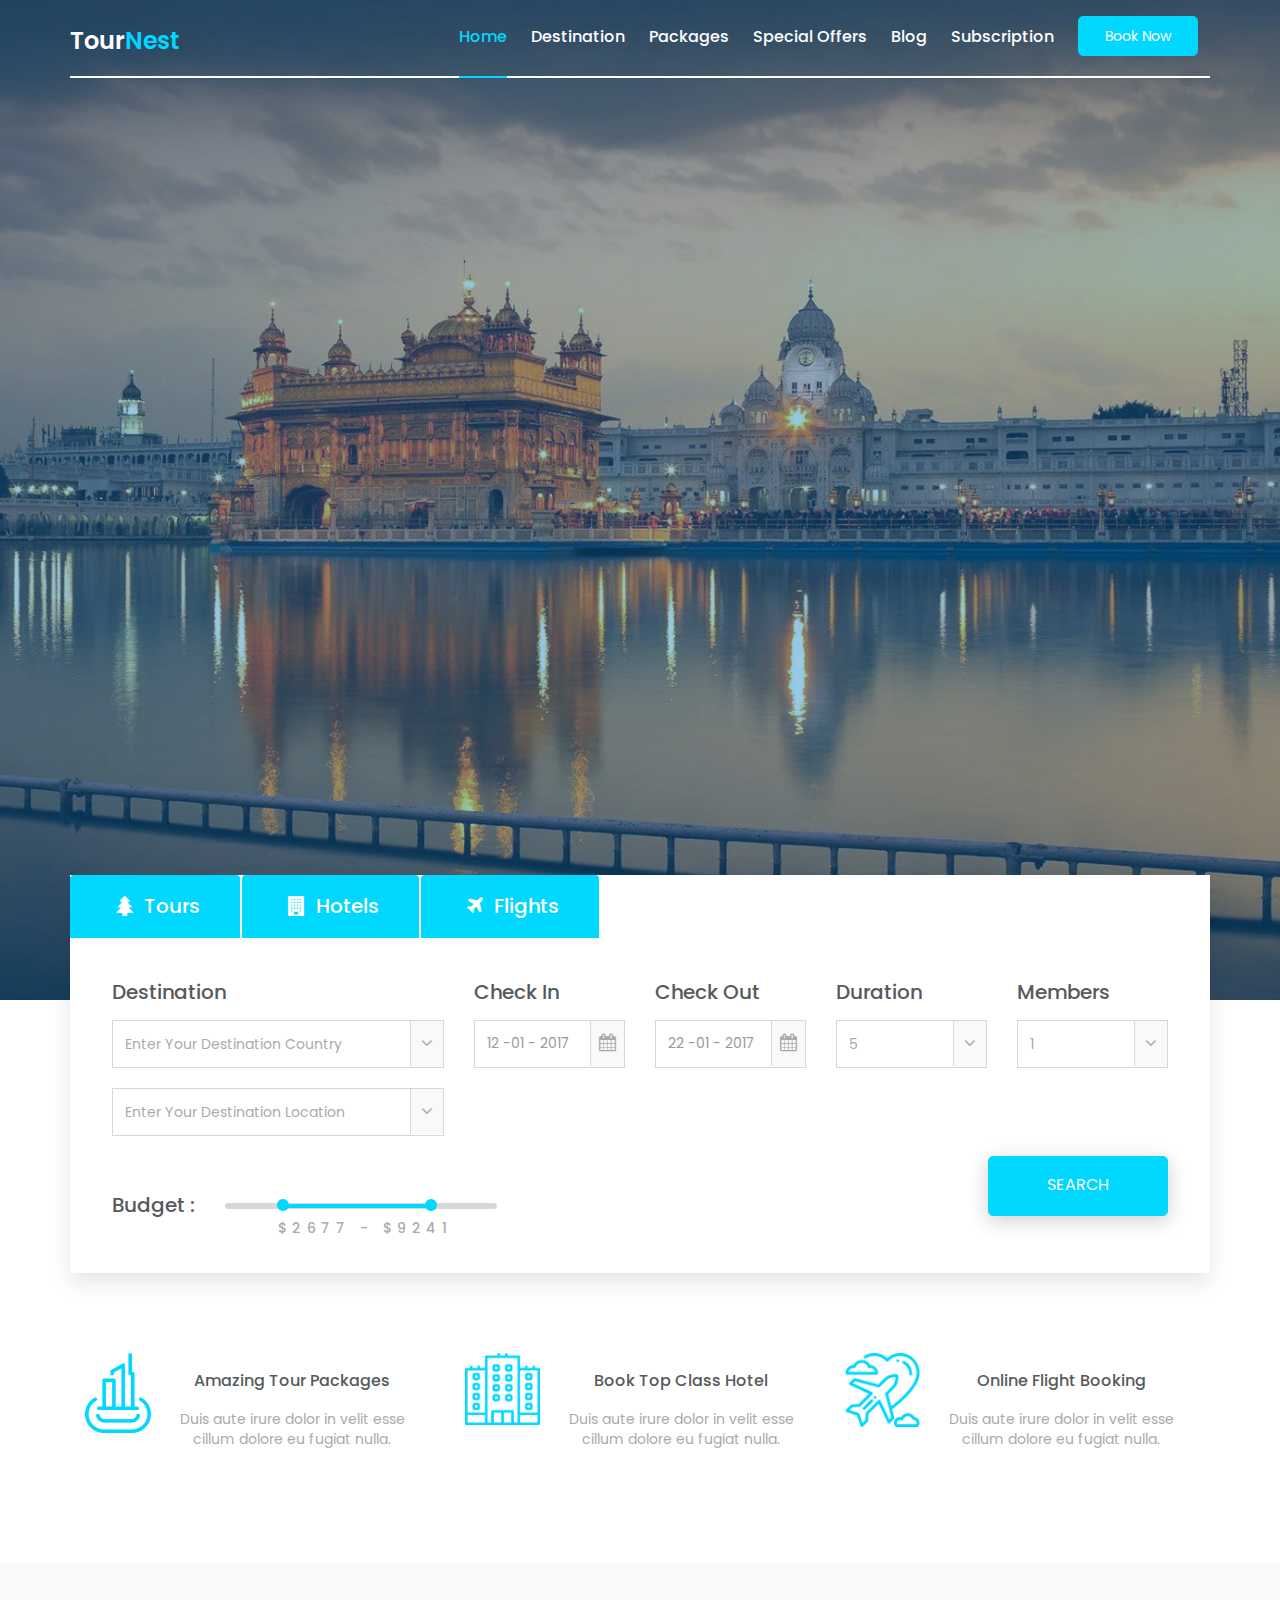
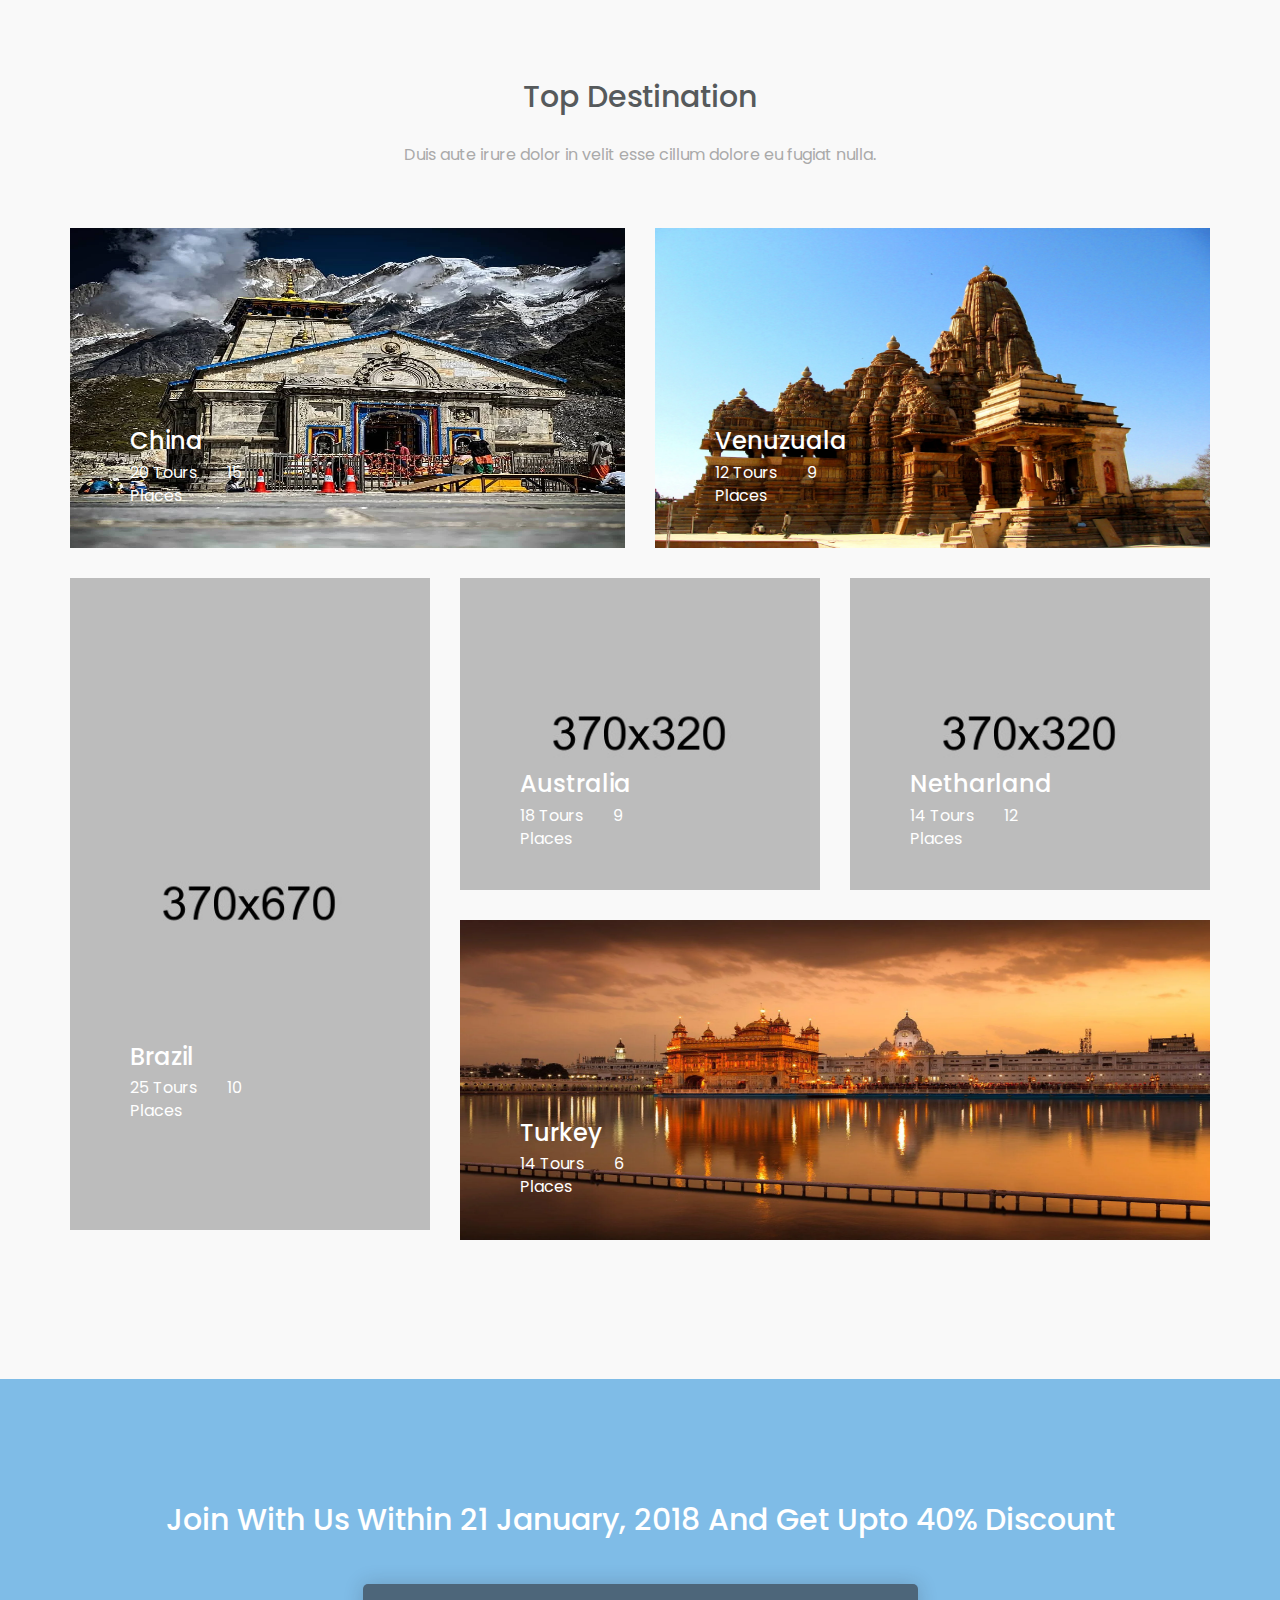
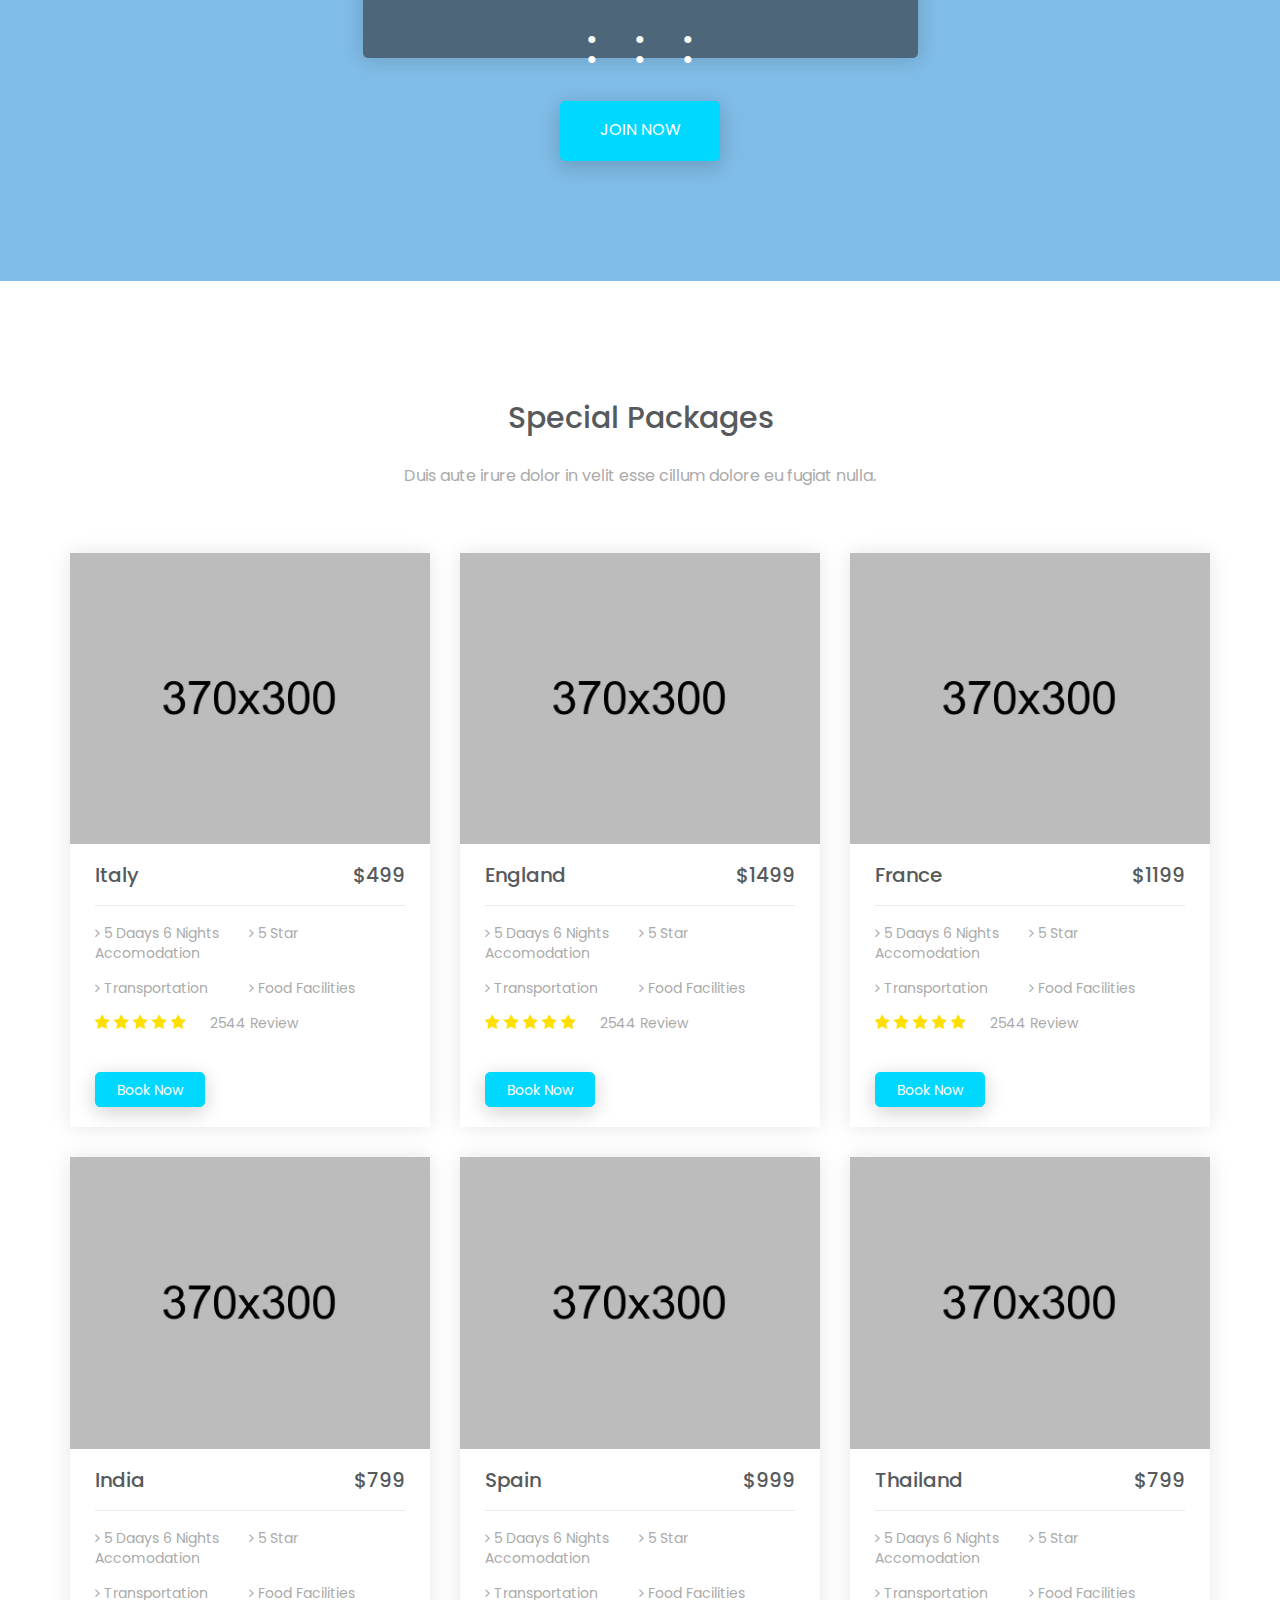
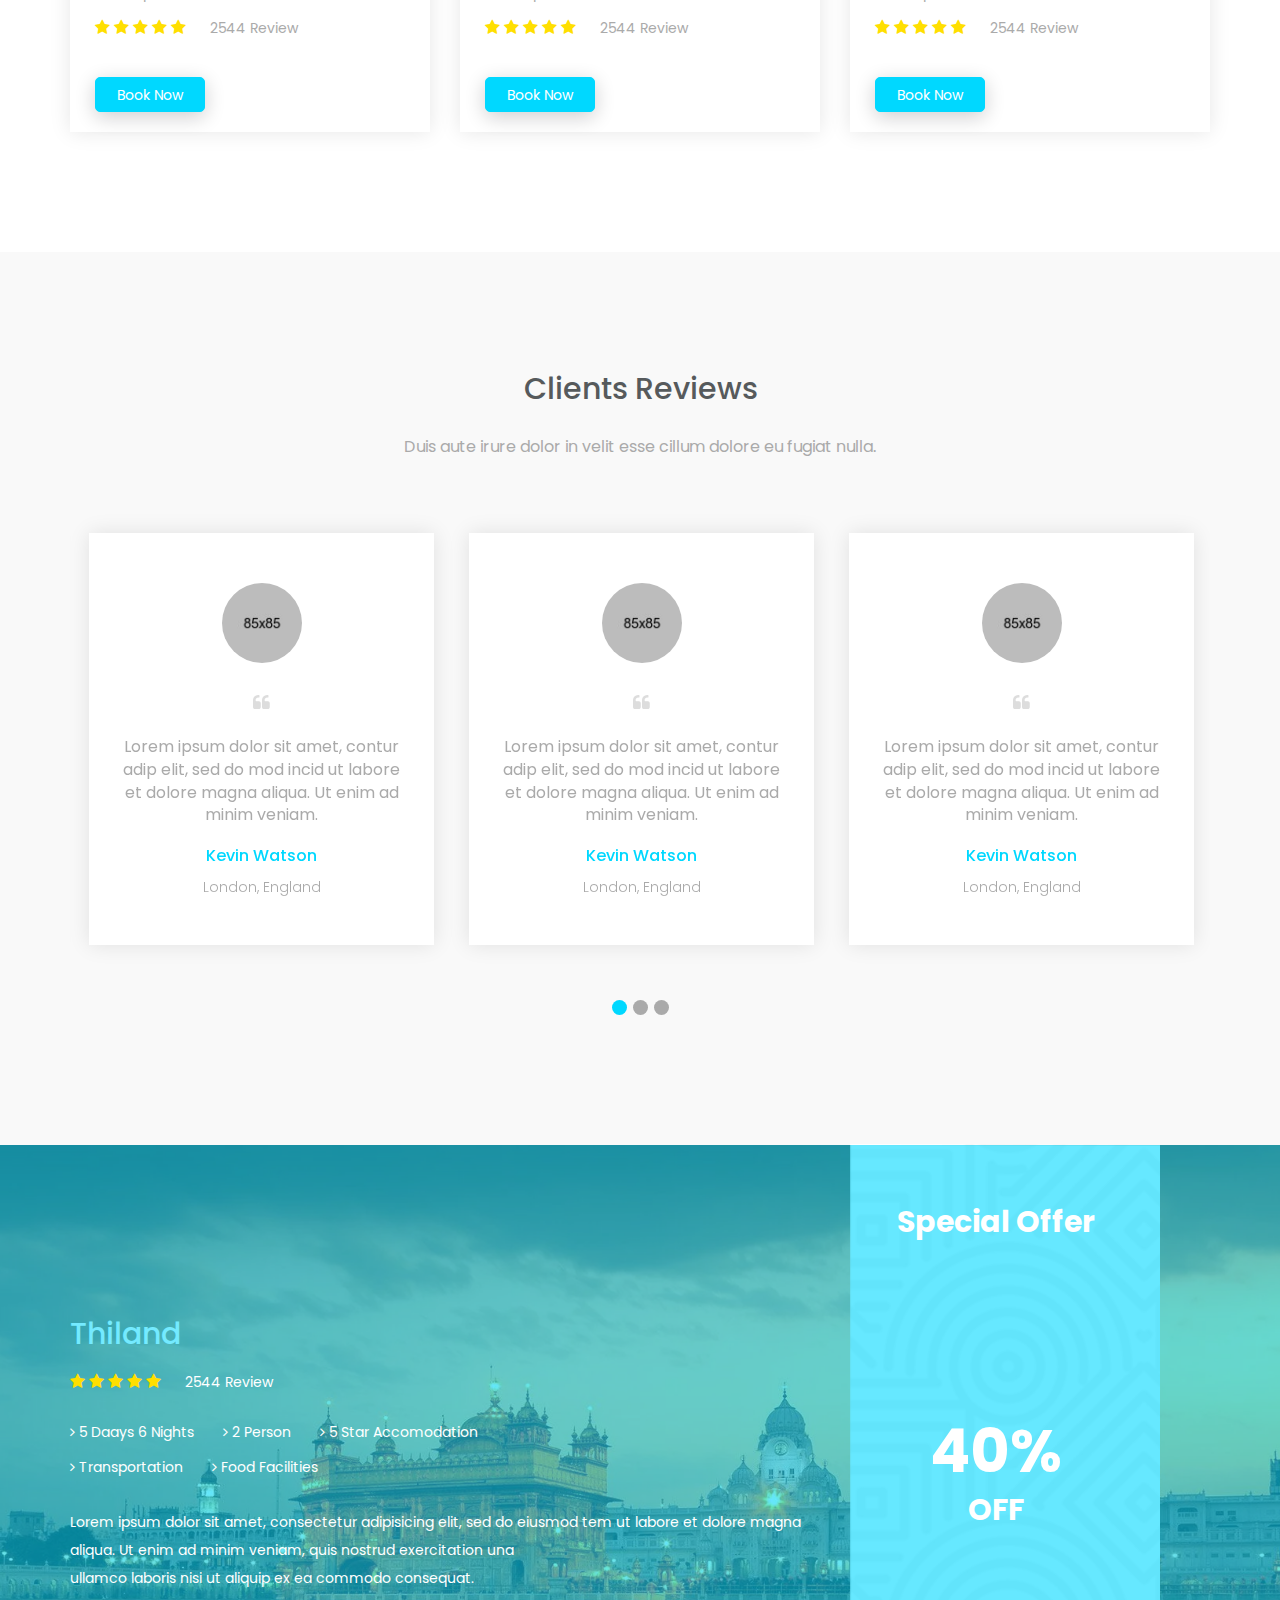
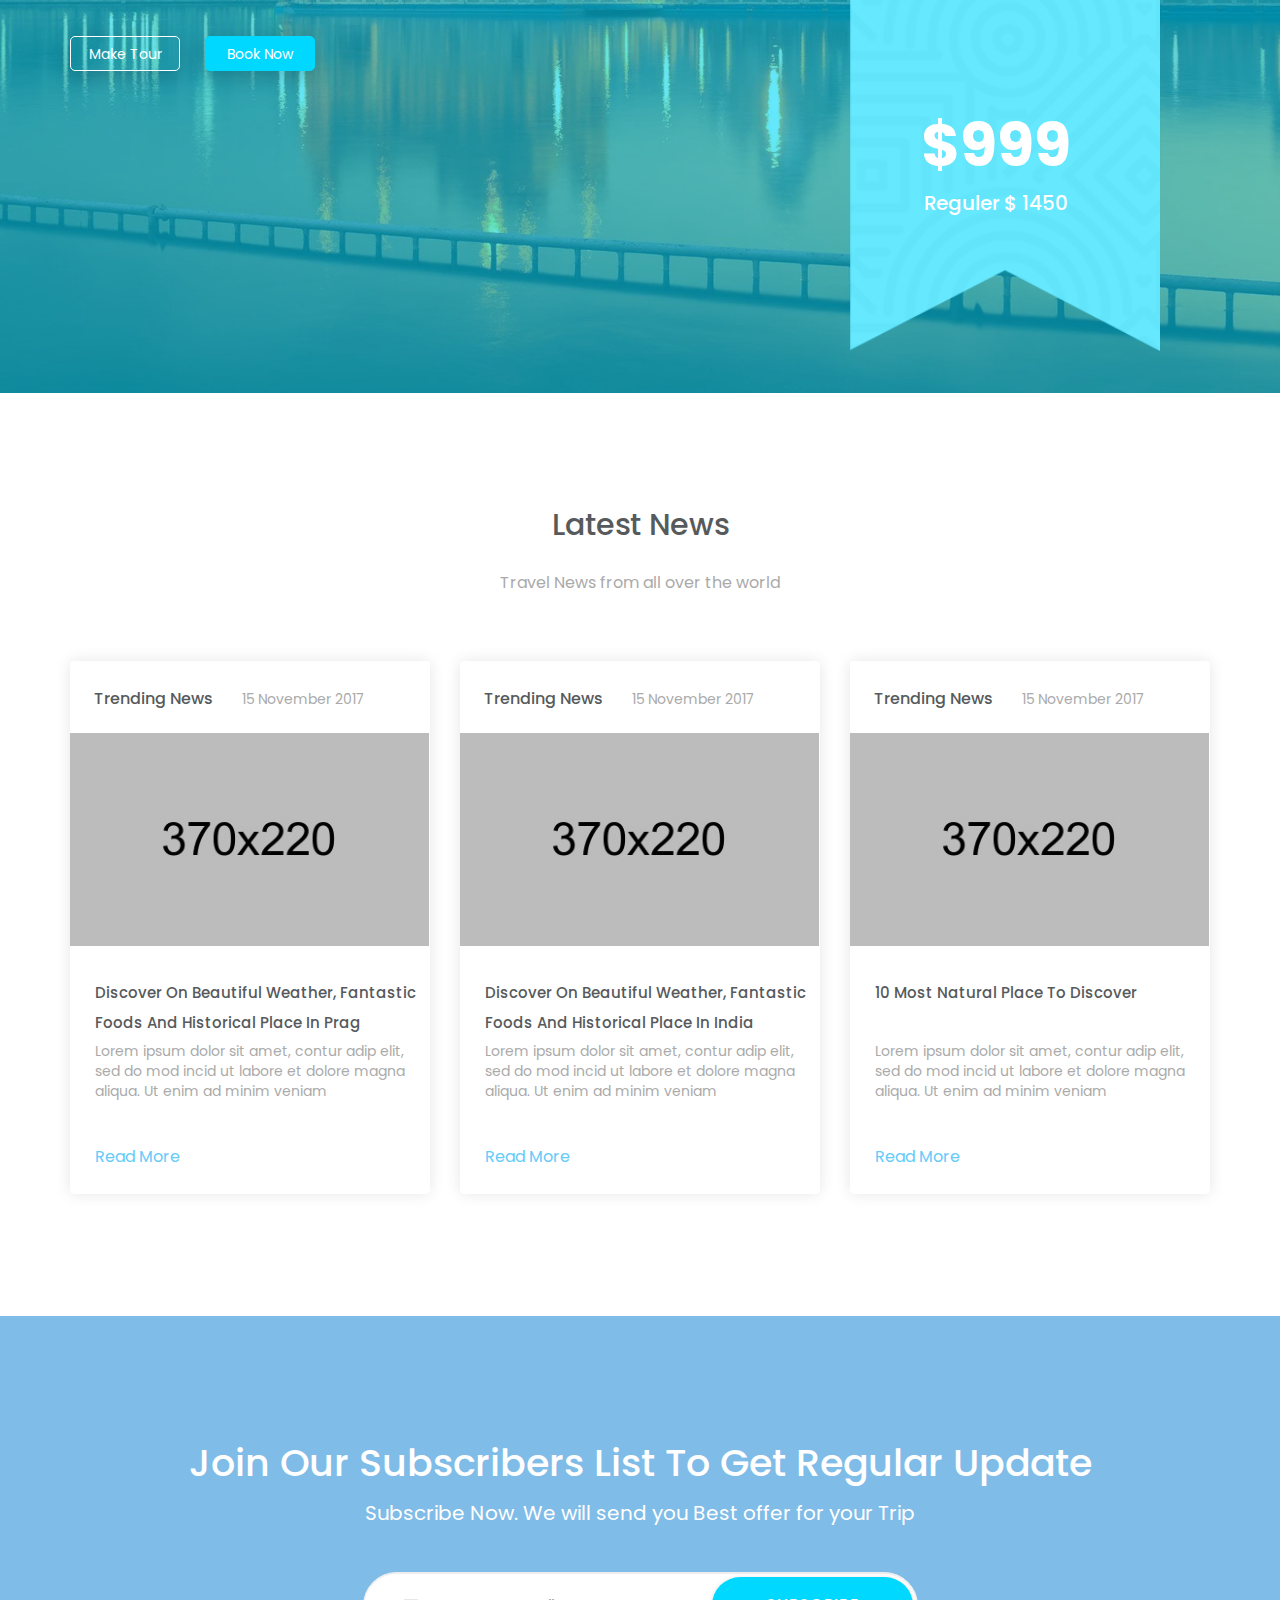
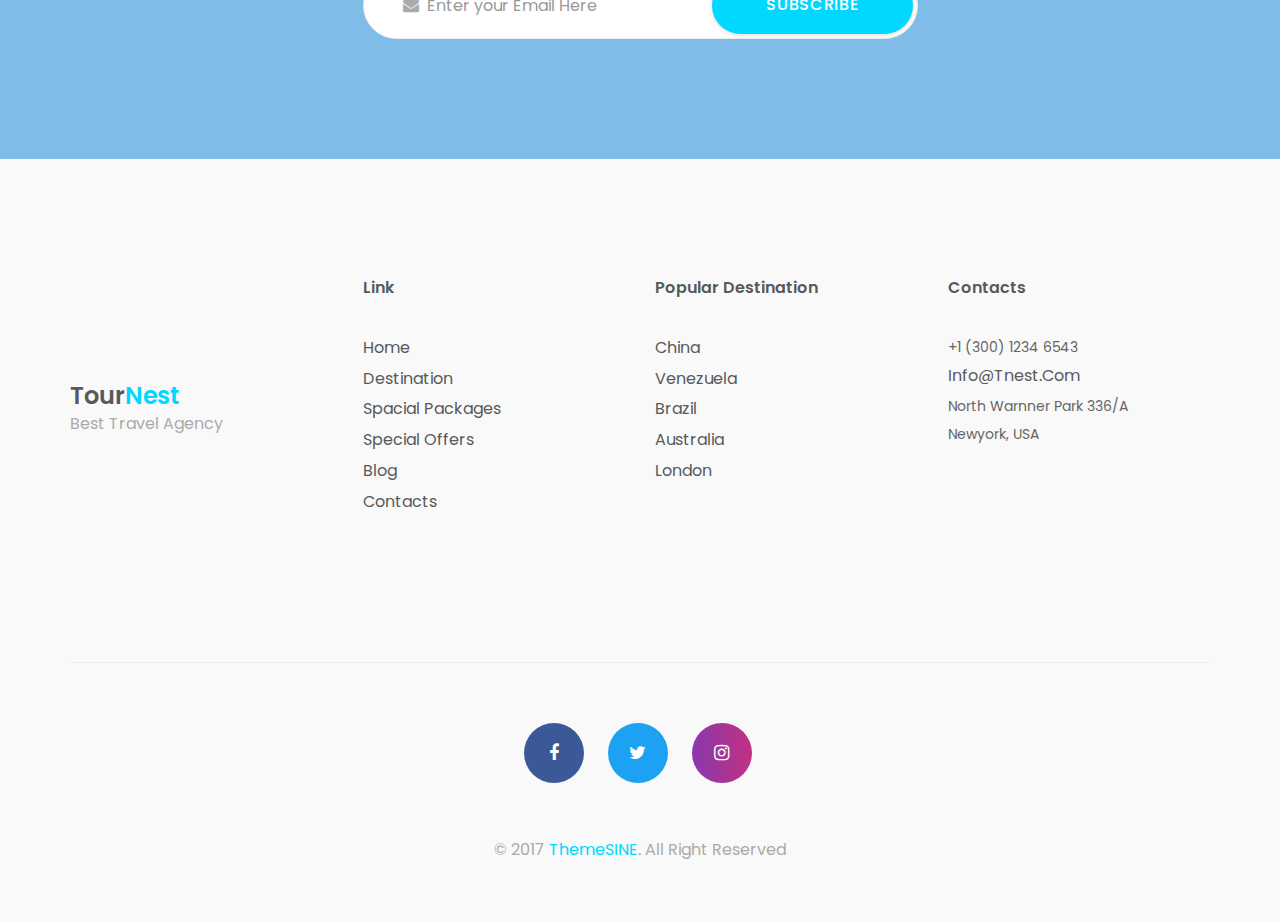
==== index.html @ b97ced26 "first commit" ====
<!doctype html>
<html class="no-js"  lang="en">

	<head>
		<!-- META DATA -->
		<meta charset="utf-8">
		<meta http-equiv="X-UA-Compatible" content="IE=edge">
		<meta name="viewport" content="width=device-width, initial-scale=1">
		<!-- The above 3 meta tags *must* come first in the head; any other head content must come *after* these tags -->

		<!--font-family-->
		<link href="https://fonts.googleapis.com/css?family=Rufina:400,700" rel="stylesheet" />

		<link href="https://fonts.googleapis.com/css?family=Poppins:100,200,300,400,500,600,700,800,900" rel="stylesheet" />

		<!-- TITLE OF SITE -->
		<title>Travel</title>

		<!-- favicon img -->
		<link rel="shortcut icon" type="image/icon" href="assets/logo/favicon.png"/>

		<!--font-awesome.min.css-->
		<link rel="stylesheet" href="assets/css/font-awesome.min.css" />

		<!--animate.css-->
		<link rel="stylesheet" href="assets/css/animate.css" />

		<!--hover.css-->
		<link rel="stylesheet" href="assets/css/hover-min.css">

		<!--datepicker.css-->
		<link rel="stylesheet"  href="assets/css/datepicker.css" >

		<!--owl.carousel.css-->
        <link rel="stylesheet" href="assets/css/owl.carousel.min.css">
		<link rel="stylesheet" href="assets/css/owl.theme.default.min.css"/>

		<!-- range css-->
        <link rel="stylesheet" href="assets/css/jquery-ui.min.css" />

		<!--bootstrap.min.css-->
		<link rel="stylesheet" href="assets/css/bootstrap.min.css" />

		<!-- bootsnav -->
		<link rel="stylesheet" href="assets/css/bootsnav.css"/>

		<!--style.css-->
		<link rel="stylesheet" href="assets/css/style.css" />

		<!--responsive.css-->
		<link rel="stylesheet" href="assets/css/responsive.css" />

		<!-- HTML5 shim and Respond.js for IE8 support of HTML5 elements and media queries -->
		<!-- WARNING: Respond.js doesn't work if you view the page via file:// -->

		<!--[if lt IE 9]>
		<script src="https://oss.maxcdn.com/html5shiv/3.7.3/html5shiv.min.js"></script>
		<script src="https://oss.maxcdn.com/respond/1.4.2/respond.min.js"></script>
		<![endif]-->

	</head>

	<body>
		<!--[if lte IE 9]>
		<p class="browserupgrade">You are using an <strong>outdated</strong> browser. Please <a href="https://browsehappy.com/">upgrade
			your browser</a> to improve your experience and security.</p>
		<![endif]-->

		<!-- main-menu Start -->
		<header class="top-area">
			<div class="header-area">
				<div class="container">
					<div class="row">
						<div class="col-sm-2">
							<div class="logo">
								<a href="index.html">
									tour<span>Nest</span>
								</a>
							</div><!-- /.logo-->
						</div><!-- /.col-->
						<div class="col-sm-10">
							<div class="main-menu">
							
								<!-- Brand and toggle get grouped for better mobile display -->
								<div class="navbar-header">
									<button type="button" class="navbar-toggle" data-toggle="collapse" data-target=".navbar-collapse">
										<i class="fa fa-bars"></i>
									</button><!-- / button-->
								</div><!-- /.navbar-header-->
								<div class="collapse navbar-collapse">		  
									<ul class="nav navbar-nav navbar-right">
										<li class="smooth-menu"><a href="#home">home</a></li>
										<li class="smooth-menu"><a href="#gallery">Destination</a></li>
										<li class="smooth-menu"><a href="#pack">Packages </a></li>
										<li class="smooth-menu"><a href="#spo">Special Offers</a></li>
										<li class="smooth-menu"><a href="#blog">blog</a></li>
										<li class="smooth-menu"><a href="#subs">subscription</a></li>
										<li>
											<button class="book-btn">book now
											</button>
										</li><!--/.project-btn--> 
									</ul>
								</div><!-- /.navbar-collapse -->
							</div><!-- /.main-menu-->
						</div><!-- /.col-->
					</div><!-- /.row -->
					<div class="home-border"></div><!-- /.home-border-->
				</div><!-- /.container-->
			</div><!-- /.header-area -->

		</header><!-- /.top-area-->
		<!-- main-menu End -->

		
		<!--about-us start -->
		<section id="home" class="about-us">
			<div class="container">
				<div class="about-us-content">
					<div class="row">
						<div class="col-sm-12">
							<div class="single-about-us">
								<div class="about-us-txt">
									<h2>
										Explore the Beauty of the Beautiful World 

									</h2>
									<div class="about-btn">
										<button  class="about-view">
											explore now
										</button>
									</div><!--/.about-btn-->
								</div><!--/.about-us-txt-->
							</div><!--/.single-about-us-->
						</div><!--/.col-->
						<div class="col-sm-0">
							<div class="single-about-us">
								
							</div><!--/.single-about-us-->
						</div><!--/.col-->
					</div><!--/.row-->
				</div><!--/.about-us-content-->
			</div><!--/.container-->

		</section><!--/.about-us-->
		<!--about-us end -->

		<!--travel-box start-->
		<section  class="travel-box">
        	<div class="container">
        		<div class="row">
        			<div class="col-md-12">
        				<div class="single-travel-boxes">
        					<div id="desc-tabs" class="desc-tabs">

								<ul class="nav nav-tabs" role="tablist">

									<li role="presentation" class="active">
									 	<a href="#tours" aria-controls="tours" role="tab" data-toggle="tab">
									 		<i class="fa fa-tree"></i>
									 		tours
									 	</a>
									</li>

									<li role="presentation">
										<a href="#hotels" aria-controls="hotels" role="tab" data-toggle="tab">
											<i class="fa fa-building"></i>
											hotels
										</a>
									</li>
<img src="" alt="">
									<li role="presentation">
									 	<a href="#flights" aria-controls="flights" role="tab" data-toggle="tab">
									 		<i class="fa fa-plane"></i>
									 		flights
									 	</a>
									</li>
								</ul>

								<!-- Tab panes -->
								<div class="tab-content">

									<div role="tabpanel" class="tab-pane active fade in" id="tours">
										<div class="tab-para">

											<div class="row">
												<div class="col-lg-4 col-md-4 col-sm-12">
													<div class="single-tab-select-box">

														<h2>destination</h2>

														<div class="travel-select-icon">
															<select class="form-control ">

															  	<option value="default">enter your destination country</option><!-- /.option-->

															  	<option value="turkey">turkey</option><!-- /.option-->

															  	<option value="russia">russia</option><!-- /.option-->
															  	<option value="egept">egypt</option><!-- /.option-->

															</select><!-- /.select-->
														</div><!-- /.travel-select-icon -->

														<div class="travel-select-icon">
															<select class="form-control ">

															  	<option value="default">enter your destination location</option><!-- /.option-->

															  	<option value="istambul">istambul</option><!-- /.option-->

															  	<option value="mosko">mosko</option><!-- /.option-->
															  	<option value="cairo">cairo</option><!-- /.option-->

															</select><!-- /.select-->
														</div><!-- /.travel-select-icon -->

													</div><!--/.single-tab-select-box-->
												</div><!--/.col-->

												<div class="col-lg-2 col-md-3 col-sm-4">
													<div class="single-tab-select-box">
														<h2>check in</h2>
														<div class="travel-check-icon">
															<form action="#">
																<input type="text" name="check_in" class="form-control" data-toggle="datepicker" placeholder="12 -01 - 2017 ">
															</form>
														</div><!-- /.travel-check-icon -->
													</div><!--/.single-tab-select-box-->
												</div><!--/.col-->

												<div class="col-lg-2 col-md-3 col-sm-4">
													<div class="single-tab-select-box">
														<h2>check out</h2>
														<div class="travel-check-icon">
															<form action="#">
																<input type="text" name="check_out" class="form-control"  data-toggle="datepicker" placeholder="22 -01 - 2017 ">
															</form>
														</div><!-- /.travel-check-icon -->
													</div><!--/.single-tab-select-box-->
												</div><!--/.col-->

												<div class="col-lg-2 col-md-1 col-sm-4">
													<div class="single-tab-select-box">
														<h2>duration</h2>
														<div class="travel-select-icon">
															<select class="form-control ">

															  	<option value="default">5</option><!-- /.option-->

															  	<option value="10">10</option><!-- /.option-->

															  	<option value="15">15</option><!-- /.option-->
															  	<option value="20">20</option><!-- /.option-->

															</select><!-- /.select-->
														</div><!-- /.travel-select-icon -->
													</div><!--/.single-tab-select-box-->
												</div><!--/.col-->

												<div class="col-lg-2 col-md-1 col-sm-4">
													<div class="single-tab-select-box">
														<h2>members</h2>
														<div class="travel-select-icon">
															<select class="form-control ">

															  	<option value="default">1</option><!-- /.option-->

															  	<option value="2">2</option><!-- /.option-->

															  	<option value="4">4</option><!-- /.option-->
															  	<option value="8">8</option><!-- /.option-->

															</select><!-- /.select-->
														</div><!-- /.travel-select-icon -->
													</div><!--/.single-tab-select-box-->
												</div><!--/.col-->

											</div><!--/.row-->

											<div class="row">
												<div class="col-sm-5">
													<div class="travel-budget">
														<div class="row">
															<div class="col-md-3 col-sm-4">
																<h3>budget : </h3>
															</div><!--/.col-->
															<div class="co-md-9 col-sm-8">
																<div class="travel-filter">
																	<div class="info_widget">
																		<div class="price_filter">
																			
																			<div id="slider-range"></div><!--/.slider-range-->

																			<div class="price_slider_amount">
																				<input type="text" id="amount" name="price"  placeholder="Add Your Price" />
																			</div><!--/.price_slider_amount-->
																		</div><!--/.price-filter-->
																	</div><!--/.info_widget-->
																</div><!--/.travel-filter-->
															</div><!--/.col-->
														</div><!--/.row-->
													</div><!--/.travel-budget-->
												</div><!--/.col-->
												<div class="clo-sm-7">
													<div class="about-btn travel-mrt-0 pull-right">
														<button  class="about-view travel-btn">
															search	
														</button><!--/.travel-btn-->
													</div><!--/.about-btn-->
												</div><!--/.col-->

											</div><!--/.row-->

										</div><!--/.tab-para-->

									</div><!--/.tabpannel-->

									<div role="tabpanel" class="tab-pane fade in" id="hotels">
										<div class="tab-para">

											<div class="row">
												<div class="col-lg-4 col-md-4 col-sm-12">
													<div class="single-tab-select-box">

														<h2>destination</h2>

														<div class="travel-select-icon">
															<select class="form-control ">

															  	<option value="default">enter your destination country</option><!-- /.option-->

															  	<option value="turkey">turkey</option><!-- /.option-->

															  	<option value="russia">russia</option><!-- /.option-->
															  	<option value="egept">egypt</option><!-- /.option-->

															</select><!-- /.select-->
														</div><!-- /.travel-select-icon -->

														<div class="travel-select-icon">
															<select class="form-control ">

															  	<option value="default">enter your destination location</option><!-- /.option-->

															  	<option value="istambul">istambul</option><!-- /.option-->

															  	<option value="mosko">mosko</option><!-- /.option-->
															  	<option value="cairo">cairo</option><!-- /.option-->

															</select><!-- /.select-->
														</div><!-- /.travel-select-icon -->

													</div><!--/.single-tab-select-box-->
												</div><!--/.col-->

												<div class="col-lg-2 col-md-3 col-sm-4">
													<div class="single-tab-select-box">
														<h2>check in</h2>
														<div class="travel-check-icon">
															<form action="#">
																<input type="text" name="check_in" class="form-control" data-toggle="datepicker" placeholder="12 -01 - 2017 ">
															</form>
														</div><!-- /.travel-check-icon -->
													</div><!--/.single-tab-select-box-->
												</div><!--/.col-->

												<div class="col-lg-2 col-md-3 col-sm-4">
													<div class="single-tab-select-box">
														<h2>check out</h2>
														<div class="travel-check-icon">
															<form action="#">
																<input type="text" name="check_out" class="form-control"  data-toggle="datepicker" placeholder="22 -01 - 2017 ">
															</form>
														</div><!-- /.travel-check-icon -->
													</div><!--/.single-tab-select-box-->
												</div><!--/.col-->

												<div class="col-lg-2 col-md-1 col-sm-4">
													<div class="single-tab-select-box">
														<h2>duration</h2>
														<div class="travel-select-icon">
															<select class="form-control ">

															  	<option value="default">5</option><!-- /.option-->

															  	<option value="10">10</option><!-- /.option-->

															  	<option value="15">15</option><!-- /.option-->
															  	<option value="20">20</option><!-- /.option-->

															</select><!-- /.select-->
														</div><!-- /.travel-select-icon -->
													</div><!--/.single-tab-select-box-->
												</div><!--/.col-->

												<div class="col-lg-2 col-md-1 col-sm-4">
													<div class="single-tab-select-box">
														<h2>members</h2>
														<div class="travel-select-icon">
															<select class="form-control ">

															  	<option value="default">1</option><!-- /.option-->

															  	<option value="2">2</option><!-- /.option-->

															  	<option value="4">4</option><!-- /.option-->
															  	<option value="8">8</option><!-- /.option-->

															</select><!-- /.select-->
														</div><!-- /.travel-select-icon -->
													</div><!--/.single-tab-select-box-->
												</div><!--/.col-->

											</div><!--/.row-->

											<div class="row">
												<div class="col-sm-5"></div><!--/.col-->
												<div class="clo-sm-7">
													<div class="about-btn travel-mrt-0 pull-right">
														<button  class="about-view travel-btn">
															search	
														</button><!--/.travel-btn-->
													</div><!--/.about-btn-->
												</div><!--/.col-->

											</div><!--/.row-->

										</div><!--/.tab-para-->

									</div><!--/.tabpannel-->

									<div role="tabpanel" class="tab-pane fade in" id="flights">
										<div class="tab-para">
											<div class="trip-circle">
												<div class="single-trip-circle">
													<input type="radio" id="radio01" name="radio" />
  													<label for="radio01">
  														<span class="round-boarder">
  															<span class="round-boarder1"></span>
  														</span>round trip
  													</label>
												</div><!--/.single-trip-circle-->
												<div class="single-trip-circle">
													<input type="radio" id="radio02" name="radio" />
  													<label for="radio02">
  														<span class="round-boarder">
  															<span class="round-boarder1"></span>
  														</span>on way
  													</label>
												</div><!--/.single-trip-circle-->
											</div><!--/.trip-circle-->
											<div class="row">
												<div class="col-lg-4 col-md-4 col-sm-12">
													<div class="single-tab-select-box">

														<h2>from</h2>

														<div class="travel-select-icon">
															<select class="form-control ">

															  	<option value="default">enter your location</option><!-- /.option-->

															  	<option value="turkey">turkey</option><!-- /.option-->

															  	<option value="russia">russia</option><!-- /.option-->
															  	<option value="egept">egypt</option><!-- /.option-->

															</select><!-- /.select-->
														</div><!-- /.travel-select-icon -->
													</div><!--/.single-tab-select-box-->
												</div><!--/.col-->

												<div class="col-lg-2 col-md-3 col-sm-4">
													<div class="single-tab-select-box">
														<h2>departure</h2>
														<div class="travel-check-icon">
															<form action="#">
																<input type="text" name="departure" class="form-control" data-toggle="datepicker"
																placeholder="12 -01 - 2017 ">
															</form>
														</div><!-- /.travel-check-icon -->
													</div><!--/.single-tab-select-box-->
												</div><!--/.col-->

												<div class="col-lg-2 col-md-3 col-sm-4">
													<div class="single-tab-select-box">
														<h2>return</h2>
														<div class="travel-check-icon">
															<form action="#">
																<input type="text" name="return" class="form-control" data-toggle="datepicker" placeholder="22 -01 - 2017 ">
															</form>
														</div><!-- /.travel-check-icon -->
													</div><!--/.single-tab-select-box-->
												</div><!--/.col-->

												<div class="col-lg-2 col-md-1 col-sm-4">
													<div class="single-tab-select-box">
														<h2>adults</h2>
														<div class="travel-select-icon">
															<select class="form-control ">

															  	<option value="default">5</option><!-- /.option-->

															  	<option value="10">10</option><!-- /.option-->

															  	<option value="15">15</option><!-- /.option-->
															  	<option value="20">20</option><!-- /.option-->

															</select><!-- /.select-->
														</div><!-- /.travel-select-icon -->
													</div><!--/.single-tab-select-box-->
												</div><!--/.col-->

												<div class="col-lg-2 col-md-1 col-sm-4">
													<div class="single-tab-select-box">
														<h2>childs</h2>
														<div class="travel-select-icon">
															<select class="form-control ">

															  	<option value="default">1</option><!-- /.option-->

															  	<option value="2">2</option><!-- /.option-->

															  	<option value="4">4</option><!-- /.option-->
															  	<option value="8">8</option><!-- /.option-->

															</select><!-- /.select-->
														</div><!-- /.travel-select-icon -->
													</div><!--/.single-tab-select-box-->
												</div><!--/.col-->

											</div><!--/.row-->

											<div class="row">
												<div class="col-lg-4 col-md-4 col-sm-12">
													<div class="single-tab-select-box">

														<h2>to</h2>

														<div class="travel-select-icon">
															<select class="form-control ">

															  	<option value="default">enter your destination location</option><!-- /.option-->

															  	<option value="istambul">istambul</option><!-- /.option-->

															  	<option value="mosko">mosko</option><!-- /.option-->
															  	<option value="cairo">cairo</option><!-- /.option-->

															</select><!-- /.select-->
														</div><!-- /.travel-select-icon -->

													</div><!--/.single-tab-select-box-->
												</div><!--/.col-->
												<div class="col-lg-3 col-md-3 col-sm-4">
													<div class="single-tab-select-box">

														<h2>class</h2>
														<div class="travel-select-icon">
															<select class="form-control ">

															  	<option value="default">enter class</option><!-- /.option-->

															  	<option value="A">A</option><!-- /.option-->

															  	<option value="B">B</option><!-- /.option-->
															  	<option value="C">C</option><!-- /.option-->

															</select><!-- /.select-->
														</div><!-- /.travel-select-icon -->
													</div><!--/.single-tab-select-box-->
												</div><!--/.col-->
												<div class="clo-sm-5">
													<div class="about-btn pull-right">
														<button  class="about-view travel-btn">
															search	
														</button><!--/.travel-btn-->
													</div><!--/.about-btn-->
												</div><!--/.col-->
												
											</div><!--/.row-->

										</div>

									</div><!--/.tabpannel-->

								</div><!--/.tab content-->
							</div><!--/.desc-tabs-->
        				</div><!--/.single-travel-box-->
        			</div><!--/.col-->
        		</div><!--/.row-->
        	</div><!--/.container-->

        </section><!--/.travel-box-->
		<!--travel-box end-->

        <!--service start-->
		<section id="service" class="service">
			<div class="container">

				<div class="service-counter text-center">

					<div class="col-md-4 col-sm-4">
						<div class="single-service-box">
							<div class="service-img">
								<img src="assets/images/service/s1.png" alt="service-icon" />
							</div><!--/.service-img-->
							<div class="service-content">
								<h2>
									<a href="#">
									amazing tour packages
									</a>
								</h2>
								<p>Duis aute irure dolor in  velit esse cillum dolore eu fugiat nulla.</p>
							</div><!--/.service-content-->
						</div><!--/.single-service-box-->
					</div><!--/.col-->

					<div class="col-md-4 col-sm-4">
						<div class="single-service-box">
							<div class="service-img">
								<img src="assets/images/service/s2.png" alt="service-icon" />
							</div><!--/.service-img-->
							<div class="service-content">
								<h2>
									<a href="#">
										book top class hotel
									</a>
								</h2>
								<p>Duis aute irure dolor in  velit esse cillum dolore eu fugiat nulla.</p>
							</div><!--/.service-content-->
						</div><!--/.single-service-box-->
					</div><!--/.col-->

					<div class="col-md-4 col-sm-4">
						<div class="single-service-box">
							<div class="statistics-img">
								<img src="assets/images/service/s3.png" alt="service-icon" />
							</div><!--/.service-img-->
							<div class="service-content">

								<h2>
									<a href="#">
										online flight booking
									</a>
								</h2>
								<p>Duis aute irure dolor in  velit esse cillum dolore eu fugiat nulla.</p>
							</div><!--/.service-content-->
						</div><!--/.single-service-box-->
					</div><!--/.col-->

				</div><!--/.statistics-counter-->	
			</div><!--/.container-->

		</section><!--/.service-->
		<!--service end-->

		<!--galley start-->
		<section id="gallery" class="gallery">
			<div class="container">
				<div class="gallery-details">
					<div class="gallary-header text-center">
						<h2>
							top destination
						</h2>
						<p>
							Duis aute irure dolor in  velit esse cillum dolore eu fugiat nulla.  
						</p>
					</div><!--/.gallery-header-->
					<div class="gallery-box">
						<div class="gallery-content">
						  	<div class="filtr-container">
						  		<div class="row">

						  			<div class="col-md-6">
						  				<div class="filtr-item">
											<img src="assets/images/gallary/kedarnath-temple-570-320.webp" style="width: 570px; height: 320px;" alt="portfolio image"/>
											<div class="item-title">
												<a href="#">
													china
												</a>
												<p><span>20 tours</span><span>15 places</span></p>
											</div><!-- /.item-title -->
										</div><!-- /.filtr-item -->
						  			</div><!-- /.col -->

						  			<div class="col-md-6">
						  				<div class="filtr-item">
											<img src="assets/images/gallary/temple570-320.webp" alt="portfolio image" style="width: 570px; height: 320px;" alt="portfolio image" />
											<div class="item-title">
												<a href="#">
													venuzuala
												</a>
												<p><span>12 tours</span><span>9 places</span></p>
											</div> <!-- /.item-title-->
										</div><!-- /.filtr-item -->
						  			</div><!-- /.col -->

						  			<div class="col-md-4">
						  				<div class="filtr-item">
											<img src="assets/images/gallary/g3.jpg" alt="portfolio image"/>
											<div class="item-title">
												<a href="#">
													brazil
												</a>
												<p><span>25 tours</span><span>10 places</span></p>
											</div><!-- /.item-title -->
										</div><!-- /.filtr-item -->
						  			</div><!-- /.col -->

						  			<div class="col-md-4">
						  				<div class="filtr-item">
											<img src="assets/images/gallary/g4.jpg" alt="portfolio image"/>
											<div class="item-title">
												<a href="#">
													australia 
												</a>
												<p><span>18 tours</span><span>9 places</span></p>
											</div> <!-- /.item-title-->
										</div><!-- /.filtr-item -->
						  			</div><!-- /.col -->

						  			<div class="col-md-4">
						  				<div class="filtr-item">
											<img src="assets/images/gallary/g5.jpg" alt="portfolio image"/>
											<div class="item-title">
												<a href="#">
													netharland
												</a>
												<p><span>14 tours</span><span>12 places</span></p>
											</div> <!-- /.item-title-->
										</div><!-- /.filtr-item -->
						  			</div><!-- /.col -->

						  			<div class="col-md-8">
						  				<div class="filtr-item">
											<img src="assets/images/home/traveler1920-1000.webp" alt="portfolio image" style="width: 770px; height: 320px;"/>
											<div class="item-title">
												<a href="#">
													turkey
												</a>
												<p><span>14 tours</span><span>6 places</span></p>
											</div> <!-- /.item-title-->
										</div><!-- /.filtr-item -->
						  			</div><!-- /.col -->

						  		</div><!-- /.row -->

						  	</div><!-- /.filtr-container-->
						</div><!-- /.gallery-content -->
					</div><!--/.galley-box-->
				</div><!--/.gallery-details-->
			</div><!--/.container-->

		</section><!--/.gallery-->
		<!--gallery end-->


		<!--discount-offer start-->
		<section class="discount-offer">
			<div class="container">
				<div class="row">
					<div class="col-sm-12">
						<div class="dicount-offer-content text-center">
							<h2>Join with us within 21 January, 2018 and get upto 40% Discount</h2>
							<div class="campaign-timer">
								<div id="timer">
									<div class="time time-after" id="days">
										<span></span>
									</div><!--/.time-->
									<div class="time time-after" id="hours">

									</div><!--/.time-->
									<div class="time time-after" id="minutes">

									</div><!--/.time-->
									<div class="time" id="seconds">

									</div><!--/.time-->
								</div><!--/.timer-->
							</div><!--/.campaign-timer-->
							<div class="about-btn">
								<button  class="about-view discount-offer-btn">
									join now
								</button>
							</div><!--/.about-btn-->


						</div><!-- /.dicount-offer-content-->
					</div><!-- /.col-->
				</div><!-- /.row-->
			</div><!-- /.container-->

		</section><!-- /.discount-offer-->
		<!--discount-offer end-->

		<!--packages start-->
		<section id="pack" class="packages">
			<div class="container">
				<div class="gallary-header text-center">
					<h2>
						special packages
					</h2>
					<p>
						Duis aute irure dolor in  velit esse cillum dolore eu fugiat nulla.  
					</p>
				</div><!--/.gallery-header-->
				<div class="packages-content">
					<div class="row">

						<div class="col-md-4 col-sm-6">
							<div class="single-package-item">
								<img src="assets/images/packages/p1.jpg" alt="package-place">
								<div class="single-package-item-txt">
									<h3>italy <span class="pull-right">$499</span></h3>
									<div class="packages-para">
										<p>
											<span>
												<i class="fa fa-angle-right"></i> 5 daays 6 nights
											</span>
											<i class="fa fa-angle-right"></i>  5 star accomodation
										</p>
										<p>
											<span>
												<i class="fa fa-angle-right"></i>  transportation
											</span>
											<i class="fa fa-angle-right"></i>  food facilities
										 </p>
									</div><!--/.packages-para-->
									<div class="packages-review">
										<p>
											<i class="fa fa-star"></i>
											<i class="fa fa-star"></i>
											<i class="fa fa-star"></i>
											<i class="fa fa-star"></i>
											<i class="fa fa-star"></i>
											<span>2544 review</span>
										</p>
									</div><!--/.packages-review-->
									<div class="about-btn">
										<button  class="about-view packages-btn">
											book now
										</button>
									</div><!--/.about-btn-->
								</div><!--/.single-package-item-txt-->
							</div><!--/.single-package-item-->

						</div><!--/.col-->

						<div class="col-md-4 col-sm-6">
							<div class="single-package-item">
								<img src="assets/images/packages/p2.jpg" alt="package-place">
								<div class="single-package-item-txt">
									<h3>england <span class="pull-right">$1499</span></h3>
									<div class="packages-para">
										<p>
											<span>
												<i class="fa fa-angle-right"></i> 5 daays 6 nights
											</span>
											<i class="fa fa-angle-right"></i>  5 star accomodation
										</p>
										<p>
											<span>
												<i class="fa fa-angle-right"></i>  transportation
											</span>
											<i class="fa fa-angle-right"></i>  food facilities
										 </p>
									</div><!--/.packages-para-->
									<div class="packages-review">
										<p>
											<i class="fa fa-star"></i>
											<i class="fa fa-star"></i>
											<i class="fa fa-star"></i>
											<i class="fa fa-star"></i>
											<i class="fa fa-star"></i>
											<span>2544 review</span>
										</p>
									</div><!--/.packages-review-->
									<div class="about-btn">
										<button  class="about-view packages-btn">
											book now
										</button>
									</div><!--/.about-btn-->
								</div><!--/.single-package-item-txt-->
							</div><!--/.single-package-item-->

						</div><!--/.col-->
						
						<div class="col-md-4 col-sm-6">
							<div class="single-package-item">
								<img src="assets/images/packages/p3.jpg" alt="package-place">
								<div class="single-package-item-txt">
									<h3>france <span class="pull-right">$1199</span></h3>
									<div class="packages-para">
										<p>
											<span>
												<i class="fa fa-angle-right"></i> 5 daays 6 nights
											</span>
											<i class="fa fa-angle-right"></i>  5 star accomodation
										</p>
										<p>
											<span>
												<i class="fa fa-angle-right"></i>  transportation
											</span>
											<i class="fa fa-angle-right"></i>  food facilities
										 </p>
									</div><!--/.packages-para-->
									<div class="packages-review">
										<p>
											<i class="fa fa-star"></i>
											<i class="fa fa-star"></i>
											<i class="fa fa-star"></i>
											<i class="fa fa-star"></i>
											<i class="fa fa-star"></i>
											<span>2544 review</span>
										</p>
									</div><!--/.packages-review-->
									<div class="about-btn">
										<button  class="about-view packages-btn">
											book now
										</button>
									</div><!--/.about-btn-->
								</div><!--/.single-package-item-txt-->
							</div><!--/.single-package-item-->

						</div><!--/.col-->
						
						<div class="col-md-4 col-sm-6">
							<div class="single-package-item">
								<img src="assets/images/packages/p4.jpg" alt="package-place">
								<div class="single-package-item-txt">
									<h3>india <span class="pull-right">$799</span></h3>
									<div class="packages-para">
										<p>
											<span>
												<i class="fa fa-angle-right"></i> 5 daays 6 nights
											</span>
											<i class="fa fa-angle-right"></i>  5 star accomodation
										</p>
										<p>
											<span>
												<i class="fa fa-angle-right"></i>  transportation
											</span>
											<i class="fa fa-angle-right"></i>  food facilities
										 </p>
									</div><!--/.packages-para-->
									<div class="packages-review">
										<p>
											<i class="fa fa-star"></i>
											<i class="fa fa-star"></i>
											<i class="fa fa-star"></i>
											<i class="fa fa-star"></i>
											<i class="fa fa-star"></i>
											<span>2544 review</span>
										</p>
									</div><!--/.packages-review-->
									<div class="about-btn">
										<button  class="about-view packages-btn">
											book now
										</button>
									</div><!--/.about-btn-->
								</div><!--/.single-package-item-txt-->
							</div><!--/.single-package-item-->

						</div><!--/.col-->
						
						<div class="col-md-4 col-sm-6">
							<div class="single-package-item">
								<img src="assets/images/packages/p5.jpg" alt="package-place">
								<div class="single-package-item-txt">
									<h3>spain <span class="pull-right">$999</span></h3>
									<div class="packages-para">
										<p>
											<span>
												<i class="fa fa-angle-right"></i> 5 daays 6 nights
											</span>
											<i class="fa fa-angle-right"></i>  5 star accomodation
										</p>
										<p>
											<span>
												<i class="fa fa-angle-right"></i>  transportation
											</span>
											<i class="fa fa-angle-right"></i>  food facilities
										 </p>
									</div><!--/.packages-para-->
									<div class="packages-review">
										<p>
											<i class="fa fa-star"></i>
											<i class="fa fa-star"></i>
											<i class="fa fa-star"></i>
											<i class="fa fa-star"></i>
											<i class="fa fa-star"></i>
											<span>2544 review</span>
										</p>
									</div><!--/.packages-review-->
									<div class="about-btn">
										<button  class="about-view packages-btn">
											book now
										</button>
									</div><!--/.about-btn-->
								</div><!--/.single-package-item-txt-->
							</div><!--/.single-package-item-->

						</div><!--/.col-->
						
						<div class="col-md-4 col-sm-6">
							<div class="single-package-item">
								<img src="assets/images/packages/p6.jpg" alt="package-place">
								<div class="single-package-item-txt">
									<h3>thailand <span class="pull-right">$799</span></h3>
									<div class="packages-para">
										<p>
											<span>
												<i class="fa fa-angle-right"></i> 5 daays 6 nights
											</span>
											<i class="fa fa-angle-right"></i>  5 star accomodation
										</p>
										<p>
											<span>
												<i class="fa fa-angle-right"></i>  transportation
											</span>
											<i class="fa fa-angle-right"></i>  food facilities
										 </p>
									</div><!--/.packages-para-->
									<div class="packages-review">
										<p>
											<i class="fa fa-star"></i>
											<i class="fa fa-star"></i>
											<i class="fa fa-star"></i>
											<i class="fa fa-star"></i>
											<i class="fa fa-star"></i>
											<span>2544 review</span>
										</p>
									</div><!--/.packages-review-->
									<div class="about-btn">
										<button  class="about-view packages-btn">
											book now
										</button>
									</div><!--/.about-btn-->
								</div><!--/.single-package-item-txt-->
							</div><!--/.single-package-item-->

						</div><!--/.col-->

					</div><!--/.row-->
				</div><!--/.packages-content-->
			</div><!--/.container-->

		</section><!--/.packages-->
		<!--packages end-->

		<!-- testemonial Start -->
		<section   class="testemonial">
			<div class="container">

				<div class="gallary-header text-center">
					<h2>
						clients reviews
					</h2>
					<p>
						Duis aute irure dolor in  velit esse cillum dolore eu fugiat nulla. 
					</p>

				</div><!--/.gallery-header-->

				<div class="owl-carousel owl-theme" id="testemonial-carousel">

					<div class="home1-testm item">
						<div class="home1-testm-single text-center">
							<div class="home1-testm-img">
								<img src="assets/images/client/testimonial1.jpg" alt="img"/>
							</div><!--/.home1-testm-img-->
							<div class="home1-testm-txt">
								<span class="icon section-icon">
									<i class="fa fa-quote-left" aria-hidden="true"></i>
								</span>
								<p>
									Lorem ipsum dolor sit amet, contur adip elit, sed do mod incid ut labore et dolore magna aliqua. Ut enim ad minim veniam. 
								</p>
								<h3>
									<a href="#">
										kevin watson
									</a>
								</h3>
								<h4>london, england</h4>
							</div><!--/.home1-testm-txt-->	
						</div><!--/.home1-testm-single-->

					</div><!--/.item-->

					<div class="home1-testm item">
						<div class="home1-testm-single text-center">
							<div class="home1-testm-img">
								<img src="assets/images/client/testimonial2.jpg" alt="img"/>
							</div><!--/.home1-testm-img-->
							<div class="home1-testm-txt">
								<span class="icon section-icon">
									<i class="fa fa-quote-left" aria-hidden="true"></i>
								</span>
								<p>
									Lorem ipsum dolor sit amet, contur adip elit, sed do mod incid ut labore et dolore magna aliqua. Ut enim ad minim veniam. 
								</p>
								<h3>
									<a href="#">
										kevin watson
									</a>
								</h3>
								<h4>london, england</h4>
							</div><!--/.home1-testm-txt-->	
						</div><!--/.home1-testm-single-->

					</div><!--/.item-->

					<div class="home1-testm item">
						<div class="home1-testm-single text-center">
							<div class="home1-testm-img">
								<img src="assets/images/client/testimonial1.jpg" alt="img"/>
							</div><!--/.home1-testm-img-->
							<div class="home1-testm-txt">
								<span class="icon section-icon">
									<i class="fa fa-quote-left" aria-hidden="true"></i>
								</span>
								<p>
									Lorem ipsum dolor sit amet, contur adip elit, sed do mod incid ut labore et dolore magna aliqua. Ut enim ad minim veniam. 
								</p>
								<h3>
									<a href="#">
										kevin watson
									</a>
								</h3>
								<h4>london, england</h4>
							</div><!--/.home1-testm-txt-->	
						</div><!--/.home1-testm-single-->

					</div><!--/.item-->

					<div class="home1-testm item">
						<div class="home1-testm-single text-center">
							<div class="home1-testm-img">
								<img src="assets/images/client/testimonial1.jpg" alt="img"/>
							</div><!--/.home1-testm-img-->
							<div class="home1-testm-txt">
								<span class="icon section-icon">
									<i class="fa fa-quote-left" aria-hidden="true"></i>
								</span>
								<p>
									Lorem ipsum dolor sit amet, contur adip elit, sed do mod incid ut labore et dolore magna aliqua. Ut enim ad minim veniam. 
								</p>
								<h3>
									<a href="#">
										kevin watson
									</a>
								</h3>
								<h4>london, england</h4>
							</div><!--/.home1-testm-txt-->	
						</div><!--/.home1-testm-single-->

					</div><!--/.item-->

					<div class="home1-testm item">
						<div class="home1-testm-single text-center">
							<div class="home1-testm-img">
								<img src="assets/images/client/testimonial2.jpg" alt="img"/>
							</div><!--/.home1-testm-img-->
							<div class="home1-testm-txt">
								<span class="icon section-icon">
									<i class="fa fa-quote-left" aria-hidden="true"></i>
								</span>
								<p>
									Lorem ipsum dolor sit amet, contur adip elit, sed do mod incid ut labore et dolore magna aliqua. Ut enim ad minim veniam. 
								</p>
								<h3>
									<a href="#">
										kevin watson
									</a>
								</h3>
								<h4>london, england</h4>
							</div><!--/.home1-testm-txt-->	
						</div><!--/.home1-testm-single-->

					</div><!--/.item-->

					<div class="home1-testm item">
						<div class="home1-testm-single text-center">
							<div class="home1-testm-img">
								<img src="assets/images/client/testimonial1.jpg" alt="img"/>
							</div><!--/.home1-testm-img-->
							<div class="home1-testm-txt">
								<span class="icon section-icon">
									<i class="fa fa-quote-left" aria-hidden="true"></i>
								</span>
								<p>
									Lorem ipsum dolor sit amet, contur adip elit, sed do mod incid ut labore et dolore magna aliqua. Ut enim ad minim veniam. 
								</p>
								<h3>
									<a href="#">
										kevin watson
									</a>
								</h3>
								<h4>london, england</h4>
							</div><!--/.home1-testm-txt-->	
						</div><!--/.home1-testm-single-->

					</div><!--/.item-->

					<div class="home1-testm item">
						<div class="home1-testm-single text-center">
							<div class="home1-testm-img">
								<img src="assets/images/client/testimonial1.jpg" alt="img"/>
							</div><!--/.home1-testm-img-->
							<div class="home1-testm-txt">
								<span class="icon section-icon">
									<i class="fa fa-quote-left" aria-hidden="true"></i>
								</span>
								<p>
									Lorem ipsum dolor sit amet, contur adip elit, sed do mod incid ut labore et dolore magna aliqua. Ut enim ad minim veniam. 
								</p>
								<h3>
									<a href="#">
										kevin watson
									</a>
								</h3>
								<h4>london, england</h4>
							</div><!--/.home1-testm-txt-->	
						</div><!--/.home1-testm-single-->

					</div><!--/.item-->

					<div class="home1-testm item">
						<div class="home1-testm-single text-center">
							<div class="home1-testm-img">
								<img src="assets/images/client/testimonial2.jpg" alt="img"/>
							</div><!--/.home1-testm-img-->
							<div class="home1-testm-txt">
								<span class="icon section-icon">
									<i class="fa fa-quote-left" aria-hidden="true"></i>
								</span>
								<p>
									Lorem ipsum dolor sit amet, contur adip elit, sed do mod incid ut labore et dolore magna aliqua. Ut enim ad minim veniam. 
								</p>
								<h3>
									<a href="#">
										kevin watson
									</a>
								</h3>
								<h4>london, england</h4>
							</div><!--/.home1-testm-txt-->	
						</div><!--/.home1-testm-single-->

					</div><!--/.item-->

					<div class="home1-testm item">
						<div class="home1-testm-single text-center">
							<div class="home1-testm-img">
								<img src="assets/images/client/testimonial1.jpg" alt="img"/>
							</div><!--/.home1-testm-img-->
							<div class="home1-testm-txt">
								<span class="icon section-icon">
									<i class="fa fa-quote-left" aria-hidden="true"></i>
								</span>
								<p>
									Lorem ipsum dolor sit amet, contur adip elit, sed do mod incid ut labore et dolore magna aliqua. Ut enim ad minim veniam. 
								</p>
								<h3>
									<a href="#">
										kevin watson
									</a>
								</h3>
								<h4>london, england</h4>
							</div><!--/.home1-testm-txt-->	
						</div><!--/.home1-testm-single-->

					</div><!--/.item-->

				</div><!--/.testemonial-carousel-->
			</div><!--/.container-->

		</section><!--/.testimonial-->	
		<!-- testemonial End -->


		<!--special-offer start-->
		<section id="spo" class="special-offer">
			<div class="container">
				<div class="special-offer-content">
					<div class="row">
						<div class="col-sm-8">
							<div class="single-special-offer">
								<div class="single-special-offer-txt">
									<h2>thiland</h2>
									<div class="packages-review special-offer-review">
										<p>
											<i class="fa fa-star"></i>
											<i class="fa fa-star"></i>
											<i class="fa fa-star"></i>
											<i class="fa fa-star"></i>
											<i class="fa fa-star"></i>
											<span>2544 review</span>
										</p>
									</div><!--/.packages-review-->
									<div class="packages-para special-offer-para">
										<p>
											<span>
												<i class="fa fa-angle-right"></i> 5 daays 6 nights
											</span>
											<span>
												<i class="fa fa-angle-right"></i> 2 person
											</span>
											<span>
												<i class="fa fa-angle-right"></i>  5 star accomodation
											</span>
										</p>
										<p>
											<span>
												<i class="fa fa-angle-right"></i>  transportation
											</span>
											<span>
												<i class="fa fa-angle-right"></i>  food facilities
											</span>  
										</p>
										<p class="offer-para">
											Lorem ipsum dolor sit amet, consectetur adipisicing elit, sed do eiusmod tem ut labore et dolore magna  aliqua. Ut enim ad minim veniam, quis nostrud exercitation una <br> ullamco laboris nisi ut aliquip ex ea commodo consequat. 
										</p>
									</div><!--/.packages-para-->
									<div class="offer-btn-group">
										<div class="about-btn">
											<button  class="about-view packages-btn offfer-btn">
												make tour
											</button>
										</div><!--/.about-btn-->
										<div class="about-btn">
											<button  class="about-view packages-btn">
												book now
											</button>
										</div><!--/.about-btn-->
									</div><!--/.offer-btn-group-->
								</div><!--/.single-special-offer-txt-->
							</div><!--/.single-special-offer-->
						</div><!--/.col-->
						<div class="col-sm-4">
							<div class="single-special-offer">
								<div class="single-special-offer-bg">
									<img src="assets/images/offer/offer-shape.png" alt="offer-shape">
								</div><!--/.single-special-offer-bg-->
								<div class="single-special-shape-txt">
									<h3>special offer</h3>
									<h4><span>40%</span><br>off</h4>
									<p><span>$999</span><br>reguler $ 1450</p>
								</div><!--/.single-special-shape-txt-->
							</div><!--/.single-special-offer-->
						</div><!--/.col-->
					</div><!--/.row-->
				</div><!--/.special-offer-content-->
			</div><!--/.container-->

		</section><!--/.special-offer end-->
		<!--special-offer end-->

		<!--blog start-->
		<section id="blog" class="blog">
			<div class="container">
				<div class="blog-details">
						<div class="gallary-header text-center">
							<h2>
								latest news
							</h2>
							<p>
								Travel News from all over the world 
							</p>
						</div><!--/.gallery-header-->
						<div class="blog-content">
							<div class="row">

								<div class="col-sm-4 col-md-4">
									<div class="thumbnail">
										<h2>trending news <span>15 november 2017</span></h2>
										<div class="thumbnail-img">
											<img src="assets/images/blog/b1.jpg" alt="blog-img">
											<div class="thumbnail-img-overlay"></div><!--/.thumbnail-img-overlay-->
										
										</div><!--/.thumbnail-img-->
									  
										<div class="caption">
											<div class="blog-txt">
												<h3>
													<a href="#">
														Discover on beautiful weather, Fantastic foods and historical place in Prag
													</a>
												</h3>
												<p>
													Lorem ipsum dolor sit amet, contur adip elit, sed do mod incid ut labore et dolore magna aliqua. Ut enim ad minim veniam 
												</p>
												<a href="#">Read More</a>
											</div><!--/.blog-txt-->
										</div><!--/.caption-->
									</div><!--/.thumbnail-->

								</div><!--/.col-->

								<div class="col-sm-4 col-md-4">
									<div class="thumbnail">
										<h2>trending news <span>15 november 2017</span></h2>
										<div class="thumbnail-img">
											<img src="assets/images/blog/b2.jpg" alt="blog-img">
											<div class="thumbnail-img-overlay"></div><!--/.thumbnail-img-overlay-->
										
										</div><!--/.thumbnail-img-->
										<div class="caption">
											<div class="blog-txt">
												<h3>
													<a href="#">
														Discover on beautiful weather, Fantastic foods and historical place in india
													</a>
												</h3>
												<p>
													Lorem ipsum dolor sit amet, contur adip elit, sed do mod incid ut labore et dolore magna aliqua. Ut enim ad minim veniam 
												</p>
												<a href="#">Read More</a>
											</div><!--/.blog-txt-->
										</div><!--/.caption-->
									</div><!--/.thumbnail-->

								</div><!--/.col-->

								<div class="col-sm-4 col-md-4">
									<div class="thumbnail">
										<h2>trending news <span>15 november 2017</span></h2>
										<div class="thumbnail-img">
											<img src="assets/images/blog/b3.jpg" alt="blog-img">
											<div class="thumbnail-img-overlay"></div><!--/.thumbnail-img-overlay-->
										
										</div><!--/.thumbnail-img-->
										<div class="caption">
											<div class="blog-txt">
												<h3><a href="#">10 Most Natural place to Discover</a></h3>
												<p>
													Lorem ipsum dolor sit amet, contur adip elit, sed do mod incid ut labore et dolore magna aliqua. Ut enim ad minim veniam 
												</p>
												<a href="#">Read More</a>
											</div><!--/.blog-txt-->
										</div><!--/.caption-->
									</div><!--/.thumbnail-->

								</div><!--/.col-->

							</div><!--/.row-->
						</div><!--/.blog-content-->
					</div><!--/.blog-details-->
				</div><!--/.container-->

		</section><!--/.blog-->
		<!--blog end-->

		
		<!--subscribe start-->
		<section id="subs" class="subscribe">
			<div class="container">
				<div class="subscribe-title text-center">
					<h2>
						Join our Subscribers List to Get Regular Update
					</h2>
					<p>
						Subscribe Now. We will send you Best offer for your Trip 
					</p>
				</div>
				<form>
					<div class="row">
						<div class="col-md-6 col-md-offset-3 col-sm-8 col-sm-offset-2">
							<div class="custom-input-group">
								<input type="email" class="form-control" placeholder="Enter your Email Here">
								<button class="appsLand-btn subscribe-btn">Subscribe</button>
								<div class="clearfix"></div>
								<i class="fa fa-envelope"></i>
							</div>

						</div>
					</div>
				</form>
			</div>

		</section>
		<!--subscribe end-->

		<!-- footer-copyright start -->
		<footer  class="footer-copyright">
			<div class="container">
				<div class="footer-content">
					<div class="row">

						<div class="col-sm-3">
							<div class="single-footer-item">
								<div class="footer-logo">
									<a href="index.html">
										tour<span>Nest</span>
									</a>
									<p>
										best travel agency
									</p>
								</div>
							</div><!--/.single-footer-item-->
						</div><!--/.col-->

						<div class="col-sm-3">
							<div class="single-footer-item">
								<h2>link</h2>
								<div class="single-footer-txt">
									<p><a href="#">home</a></p>
									<p><a href="#">destination</a></p>
									<p><a href="#">spacial packages</a></p>
									<p><a href="#">special offers</a></p>
									<p><a href="#">blog</a></p>
									<p><a href="#">contacts</a></p>
								</div><!--/.single-footer-txt-->
							</div><!--/.single-footer-item-->

						</div><!--/.col-->

						<div class="col-sm-3">
							<div class="single-footer-item">
								<h2>popular destination</h2>
								<div class="single-footer-txt">
									<p><a href="#">china</a></p>
									<p><a href="#">venezuela</a></p>
									<p><a href="#">brazil</a></p>
									<p><a href="#">australia</a></p>
									<p><a href="#">london</a></p>
								</div><!--/.single-footer-txt-->
							</div><!--/.single-footer-item-->
						</div><!--/.col-->

						<div class="col-sm-3">
							<div class="single-footer-item text-center">
								<h2 class="text-left">contacts</h2>
								<div class="single-footer-txt text-left">
									<p>+1 (300) 1234 6543</p>
									<p class="foot-email"><a href="#">info@tnest.com</a></p>
									<p>North Warnner Park 336/A</p>
									<p>Newyork, USA</p>
								</div><!--/.single-footer-txt-->
							</div><!--/.single-footer-item-->
						</div><!--/.col-->

					</div><!--/.row-->

				</div><!--/.footer-content-->
				<hr>
				<div class="foot-icons ">
					<ul class="footer-social-links list-inline list-unstyled">
		                <li><a href="#" target="_blank" class="foot-icon-bg-1"><i class="fa fa-facebook"></i></a></li>
		                <li><a href="#" target="_blank" class="foot-icon-bg-2"><i class="fa fa-twitter"></i></a></li>
		                <li><a href="#" target="_blank" class="foot-icon-bg-3"><i class="fa fa-instagram"></i></a></li>
		        	</ul>
		        	<p>&copy; 2017 <a href="https://www.themesine.com">ThemeSINE</a>. All Right Reserved</p>

		        </div><!--/.foot-icons-->
				<div id="scroll-Top">
					<i class="fa fa-angle-double-up return-to-top" id="scroll-top" data-toggle="tooltip" data-placement="top" title="" data-original-title="Back to Top" aria-hidden="true"></i>
				</div><!--/.scroll-Top-->
			</div><!-- /.container-->

		</footer><!-- /.footer-copyright-->
		<!-- footer-copyright end -->




		<script src="assets/js/jquery.js"></script>
		<!-- Include all compiled plugins (below), or include individual files as needed -->

		<!--modernizr.min.js-->
		<script  src="https://cdnjs.cloudflare.com/ajax/libs/modernizr/2.8.3/modernizr.min.js"></script>


		<!--bootstrap.min.js-->
		<script  src="assets/js/bootstrap.min.js"></script>

		<!-- bootsnav js -->
		<script src="assets/js/bootsnav.js"></script>

		<!-- jquery.filterizr.min.js -->
		<script src="assets/js/jquery.filterizr.min.js"></script>

		<script  src="https://cdnjs.cloudflare.com/ajax/libs/jquery-easing/1.4.1/jquery.easing.min.js"></script>

		<!--jquery-ui.min.js-->
        <script src="assets/js/jquery-ui.min.js"></script>

        <!-- counter js -->
		<script src="assets/js/jquery.counterup.min.js"></script>
		<script src="assets/js/waypoints.min.js"></script>

		<!--owl.carousel.js-->
        <script  src="assets/js/owl.carousel.min.js"></script>

        <!-- jquery.sticky.js -->
		<script src="assets/js/jquery.sticky.js"></script>

        <!--datepicker.js-->
        <script  src="assets/js/datepicker.js"></script>

		<!--Custom JS-->
		<script src="assets/js/custom.js"></script>


	</body>

</html>
---- assets/css/datepicker.css ----
/*!
 * Datepicker v0.6.4
 * https://github.com/fengyuanchen/datepicker
 *
 * Copyright (c) 2014-2017 Chen Fengyuan
 * Released under the MIT license
 *
 * Date: 2017-11-24T14:38:19.628Z
 */

.datepicker-container {
  background-color: #fff;
  direction: ltr;
  font-size: 12px;
  left: 0;
  line-height: 30px;
  position: fixed;
  top: 0;
  -ms-touch-action: none;
  touch-action: none;
  -webkit-user-select: none;
  -moz-user-select: none;
  -ms-user-select: none;
  user-select: none;
  width: 210px;
  z-index: -1;
  -webkit-tap-highlight-color: transparent;
  -webkit-touch-callout: none;
}

.datepicker-container::before,
.datepicker-container::after {
  border: 5px solid transparent;
  content: " ";
  display: block;
  height: 0;
  position: absolute;
  width: 0;
}

.datepicker-dropdown {
  border: 1px solid #ccc;
  -webkit-box-shadow: 0 3px 6px #ccc;
  box-shadow: 0 3px 6px #ccc;
  -webkit-box-sizing: content-box;
  box-sizing: content-box;
  position: absolute;
  z-index: 1;
}

.datepicker-inline {
  position: static;
}

.datepicker-top-left,
.datepicker-top-right {
  border-top-color: #39f;
}

.datepicker-top-left::before,
.datepicker-top-left::after,
.datepicker-top-right::before,
.datepicker-top-right::after {
  border-top: 0;
  left: 10px;
  top: -5px;
}

.datepicker-top-left::before,
.datepicker-top-right::before {
  border-bottom-color: #39f;
}

.datepicker-top-left::after,
.datepicker-top-right::after {
  border-bottom-color: #fff;
  top: -4px;
}

.datepicker-bottom-left,
.datepicker-bottom-right {
  border-bottom-color: #39f;
}

.datepicker-bottom-left::before,
.datepicker-bottom-left::after,
.datepicker-bottom-right::before,
.datepicker-bottom-right::after {
  border-bottom: 0;
  bottom: -5px;
  left: 10px;
}

.datepicker-bottom-left::before,
.datepicker-bottom-right::before {
  border-top-color: #39f;
}

.datepicker-bottom-left::after,
.datepicker-bottom-right::after {
  border-top-color: #fff;
  bottom: -4px;
}

.datepicker-top-right::before,
.datepicker-top-right::after,
.datepicker-bottom-right::before,
.datepicker-bottom-right::after {
  left: auto;
  right: 10px;
}

.datepicker-panel > ul {
  margin: 0;
  padding: 0;
  width: 102%;
}

.datepicker-panel > ul::before,
.datepicker-panel > ul::after {
  content: " ";
  display: table;
}

.datepicker-panel > ul::after {
  clear: both;
}

.datepicker-panel > ul > li {
  background-color: #fff;
  cursor: pointer;
  float: left;
  height: 30px;
  list-style: none;
  margin: 0;
  padding: 0;
  text-align: center;
  width: 30px;
}

.datepicker-panel > ul > li:hover {
  background-color: rgb(229, 242, 255);
}

.datepicker-panel > ul > li.muted,
.datepicker-panel > ul > li.muted:hover {
  color: #999;
}

.datepicker-panel > ul > li.highlighted {
  background-color: rgb(229, 242, 255);
}

.datepicker-panel > ul > li.highlighted:hover {
  background-color: rgb(204, 229, 255);
}

.datepicker-panel > ul > li.picked,
.datepicker-panel > ul > li.picked:hover {
  color: #39f;
}

.datepicker-panel > ul > li.disabled,
.datepicker-panel > ul > li.disabled:hover {
  background-color: #fff;
  color: #ccc;
  cursor: default;
}

.datepicker-panel > ul > li.disabled.highlighted,
.datepicker-panel > ul > li.disabled:hover.highlighted {
  background-color: rgb(229, 242, 255);
}

.datepicker-panel > ul > li[data-view="years prev"],
.datepicker-panel > ul > li[data-view="year prev"],
.datepicker-panel > ul > li[data-view="month prev"],
.datepicker-panel > ul > li[data-view="years next"],
.datepicker-panel > ul > li[data-view="year next"],
.datepicker-panel > ul > li[data-view="month next"],
.datepicker-panel > ul > li[data-view="next"] {
  font-size: 18px;
}

.datepicker-panel > ul > li[data-view="years current"],
.datepicker-panel > ul > li[data-view="year current"],
.datepicker-panel > ul > li[data-view="month current"] {
  width: 150px;
}

.datepicker-panel > ul[data-view="years"] > li,
.datepicker-panel > ul[data-view="months"] > li {
  height: 52.5px;
  line-height: 52.5px;
  width: 52.5px;
}

.datepicker-panel > ul[data-view="week"] > li,
.datepicker-panel > ul[data-view="week"] > li:hover {
  background-color: #fff;
  cursor: default;
}

.datepicker-hide {
  display: none;
}
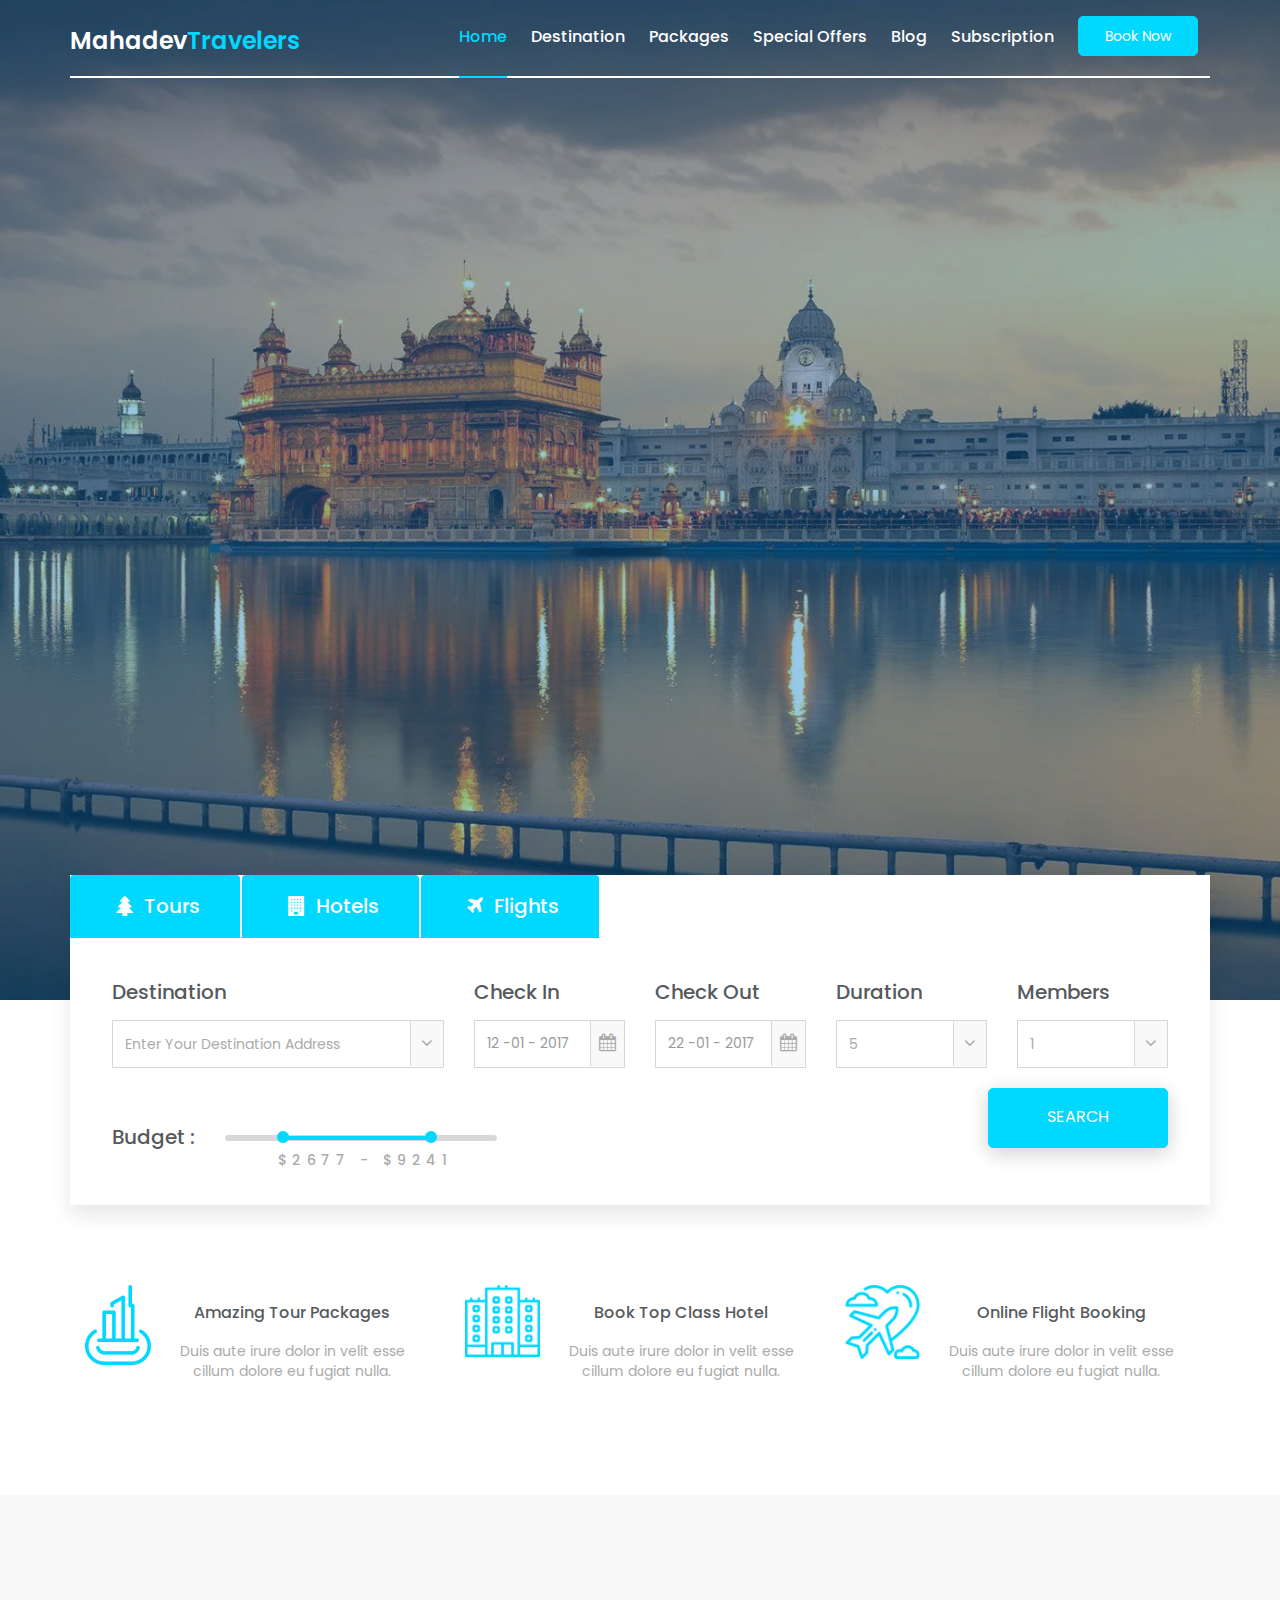
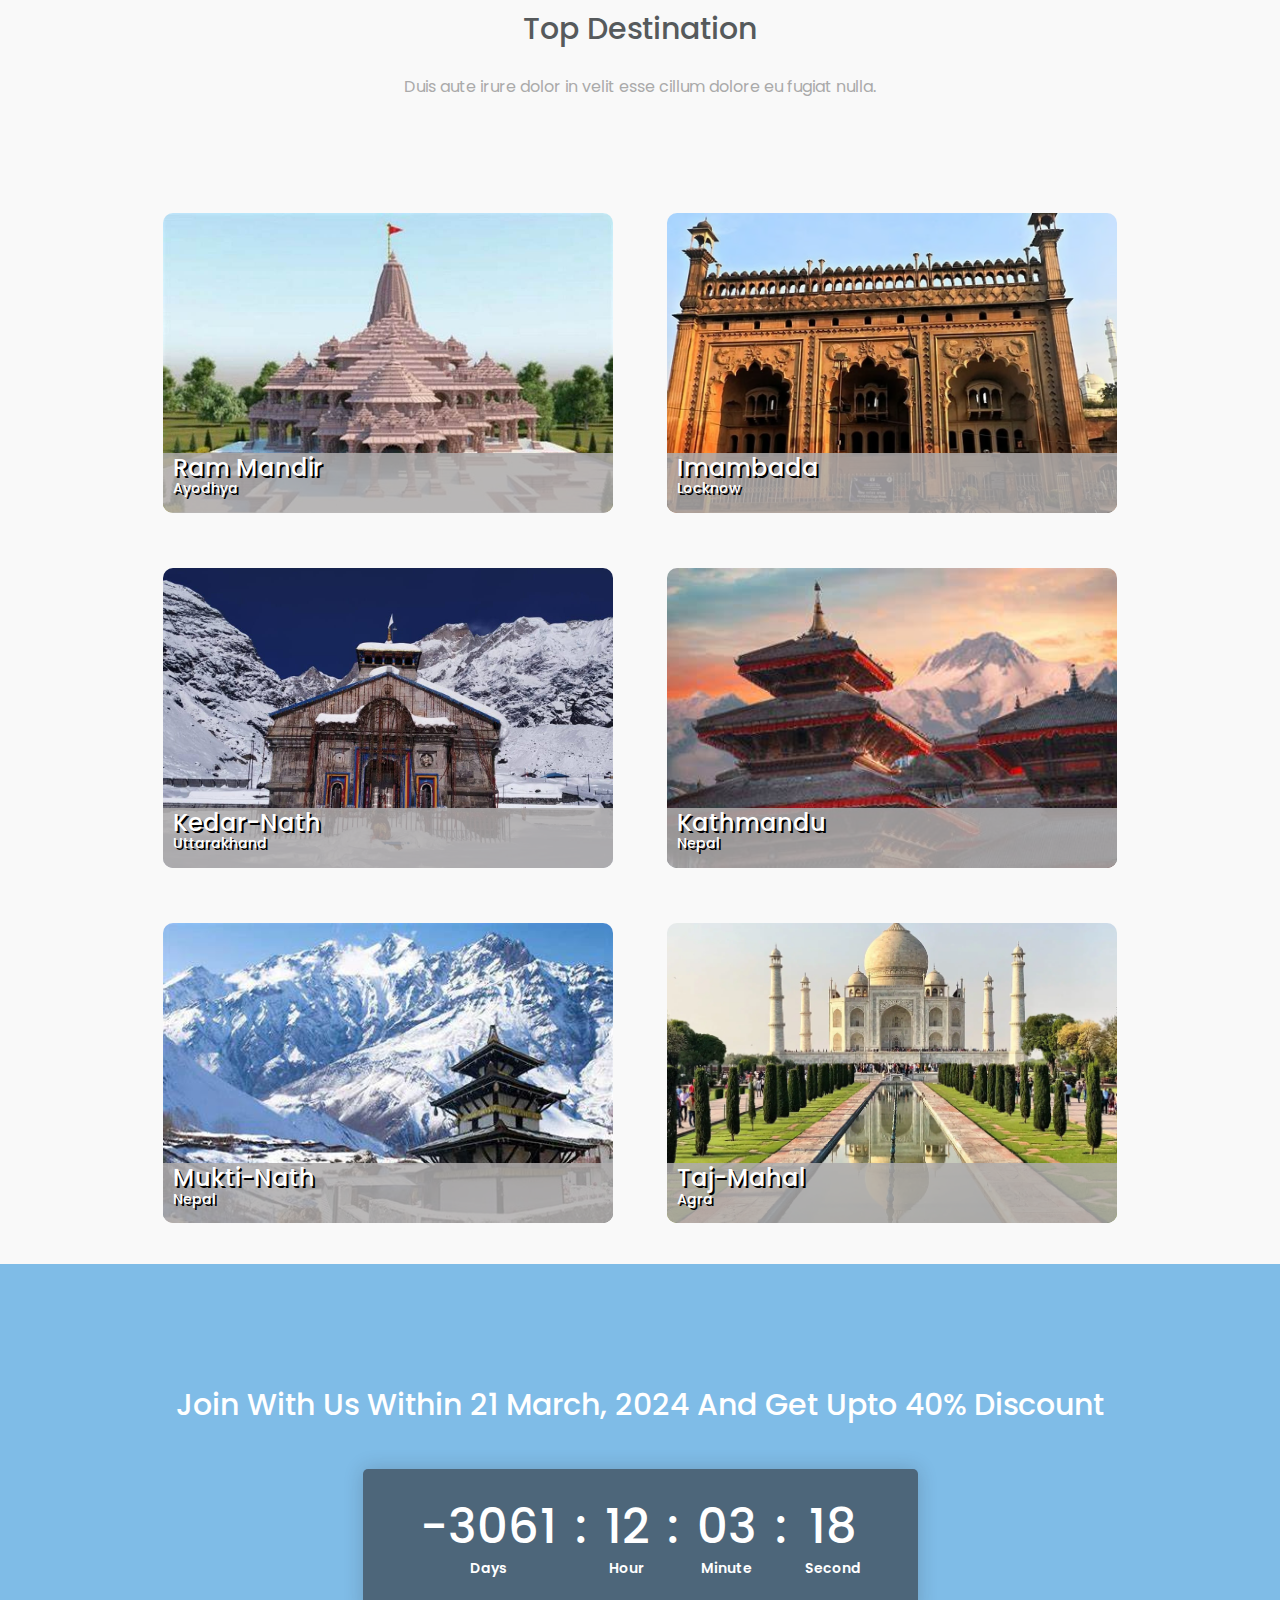
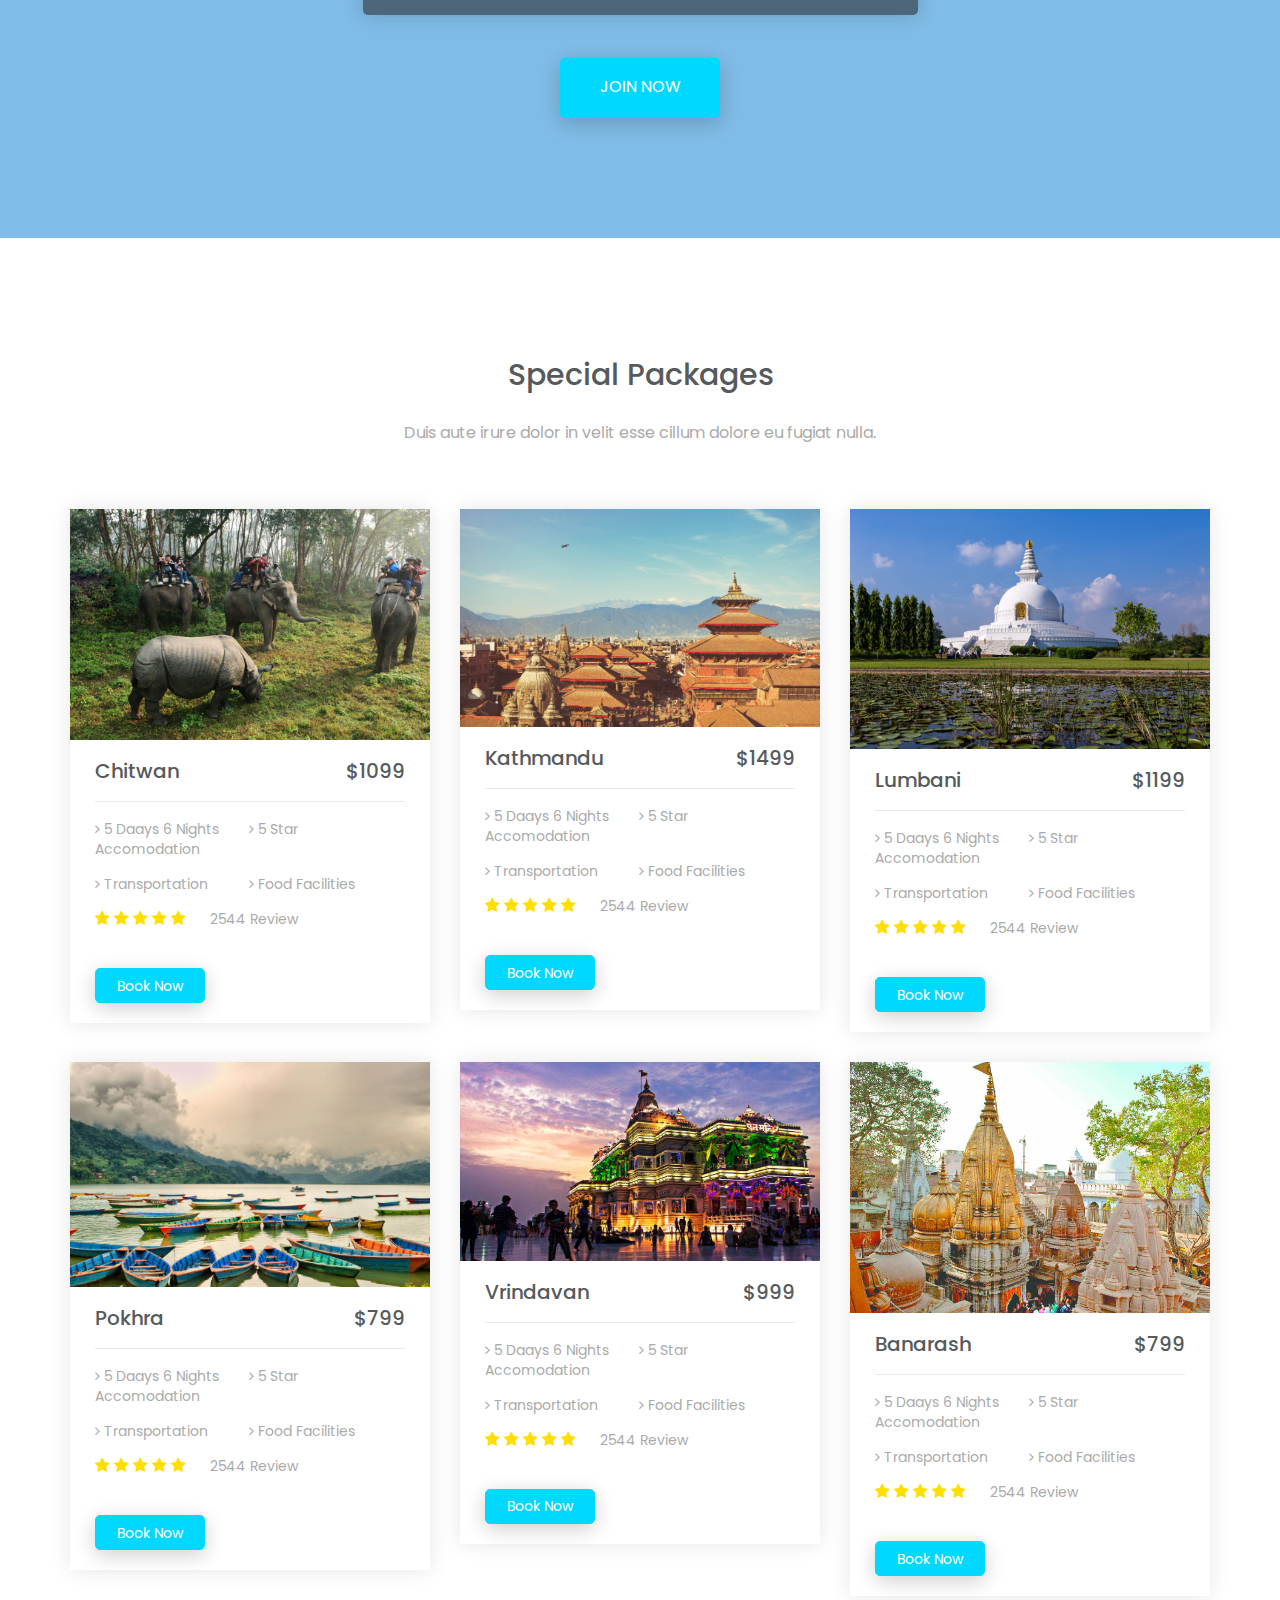
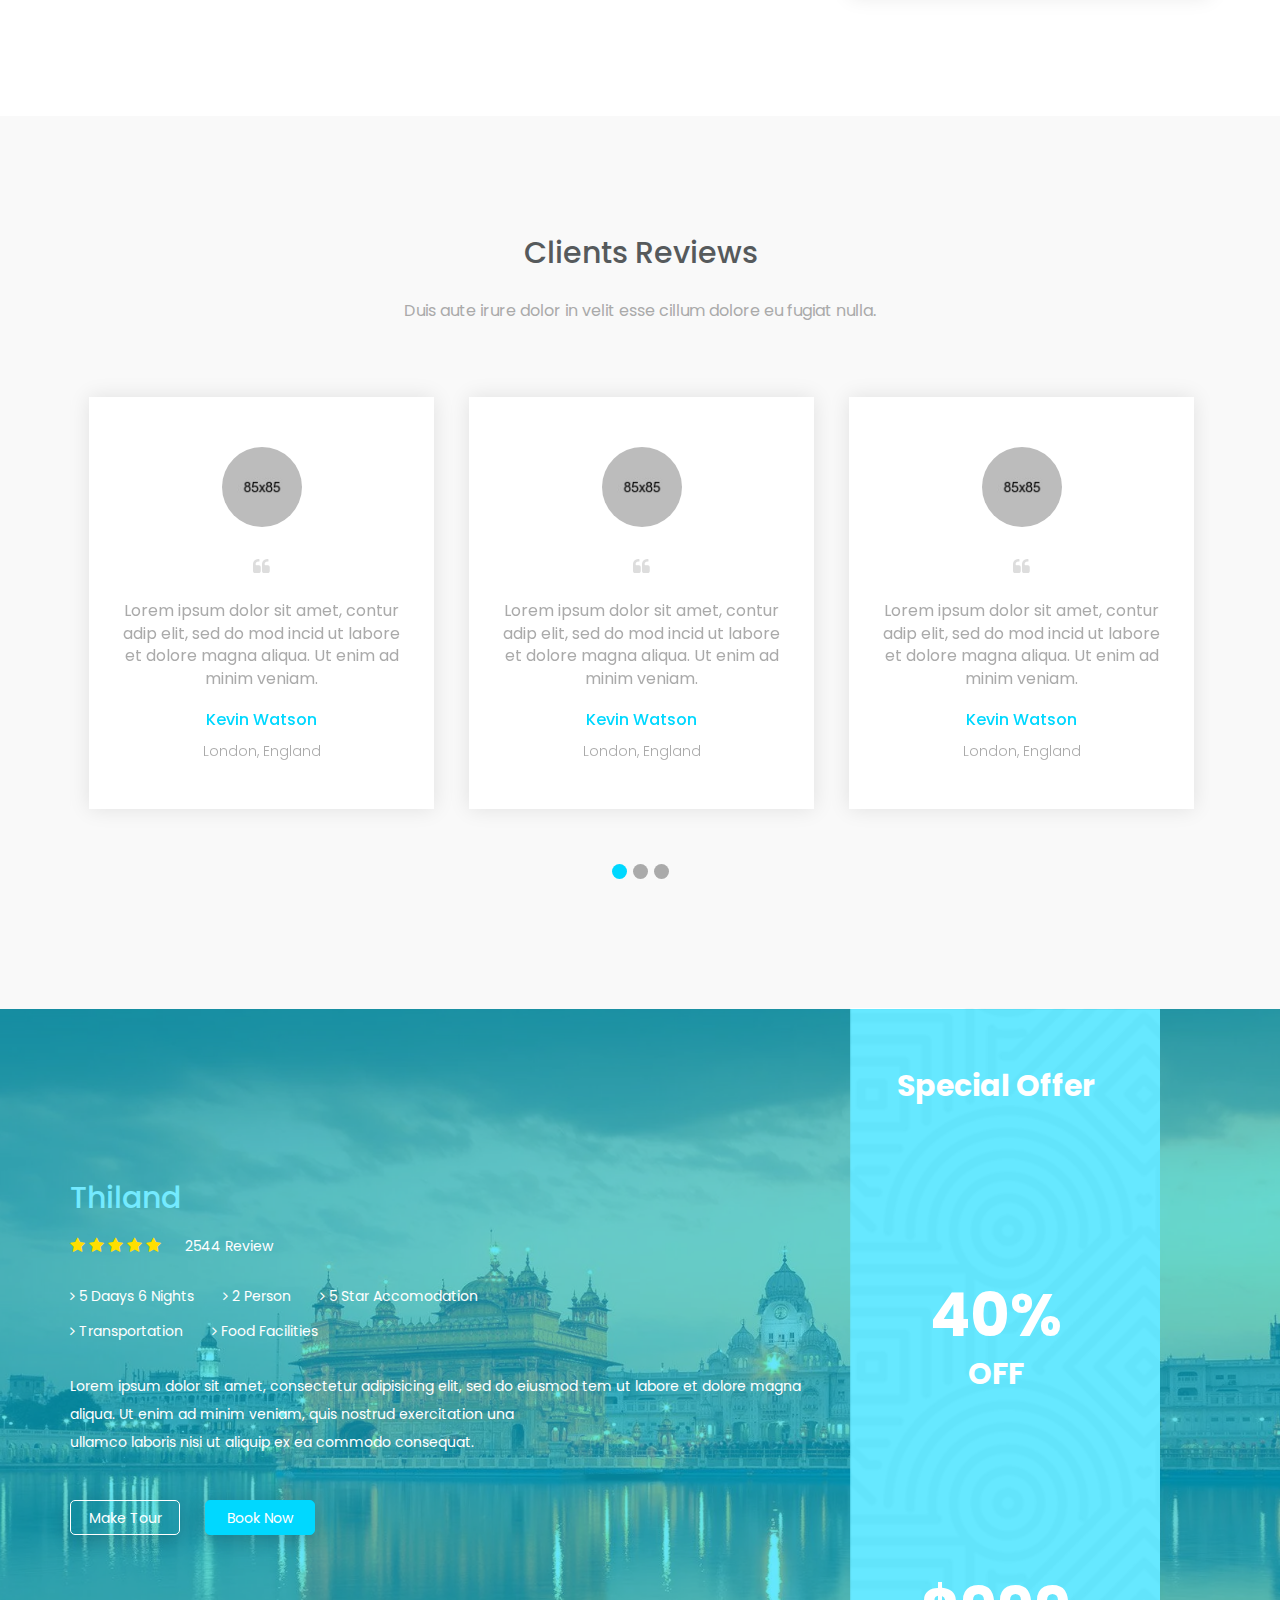
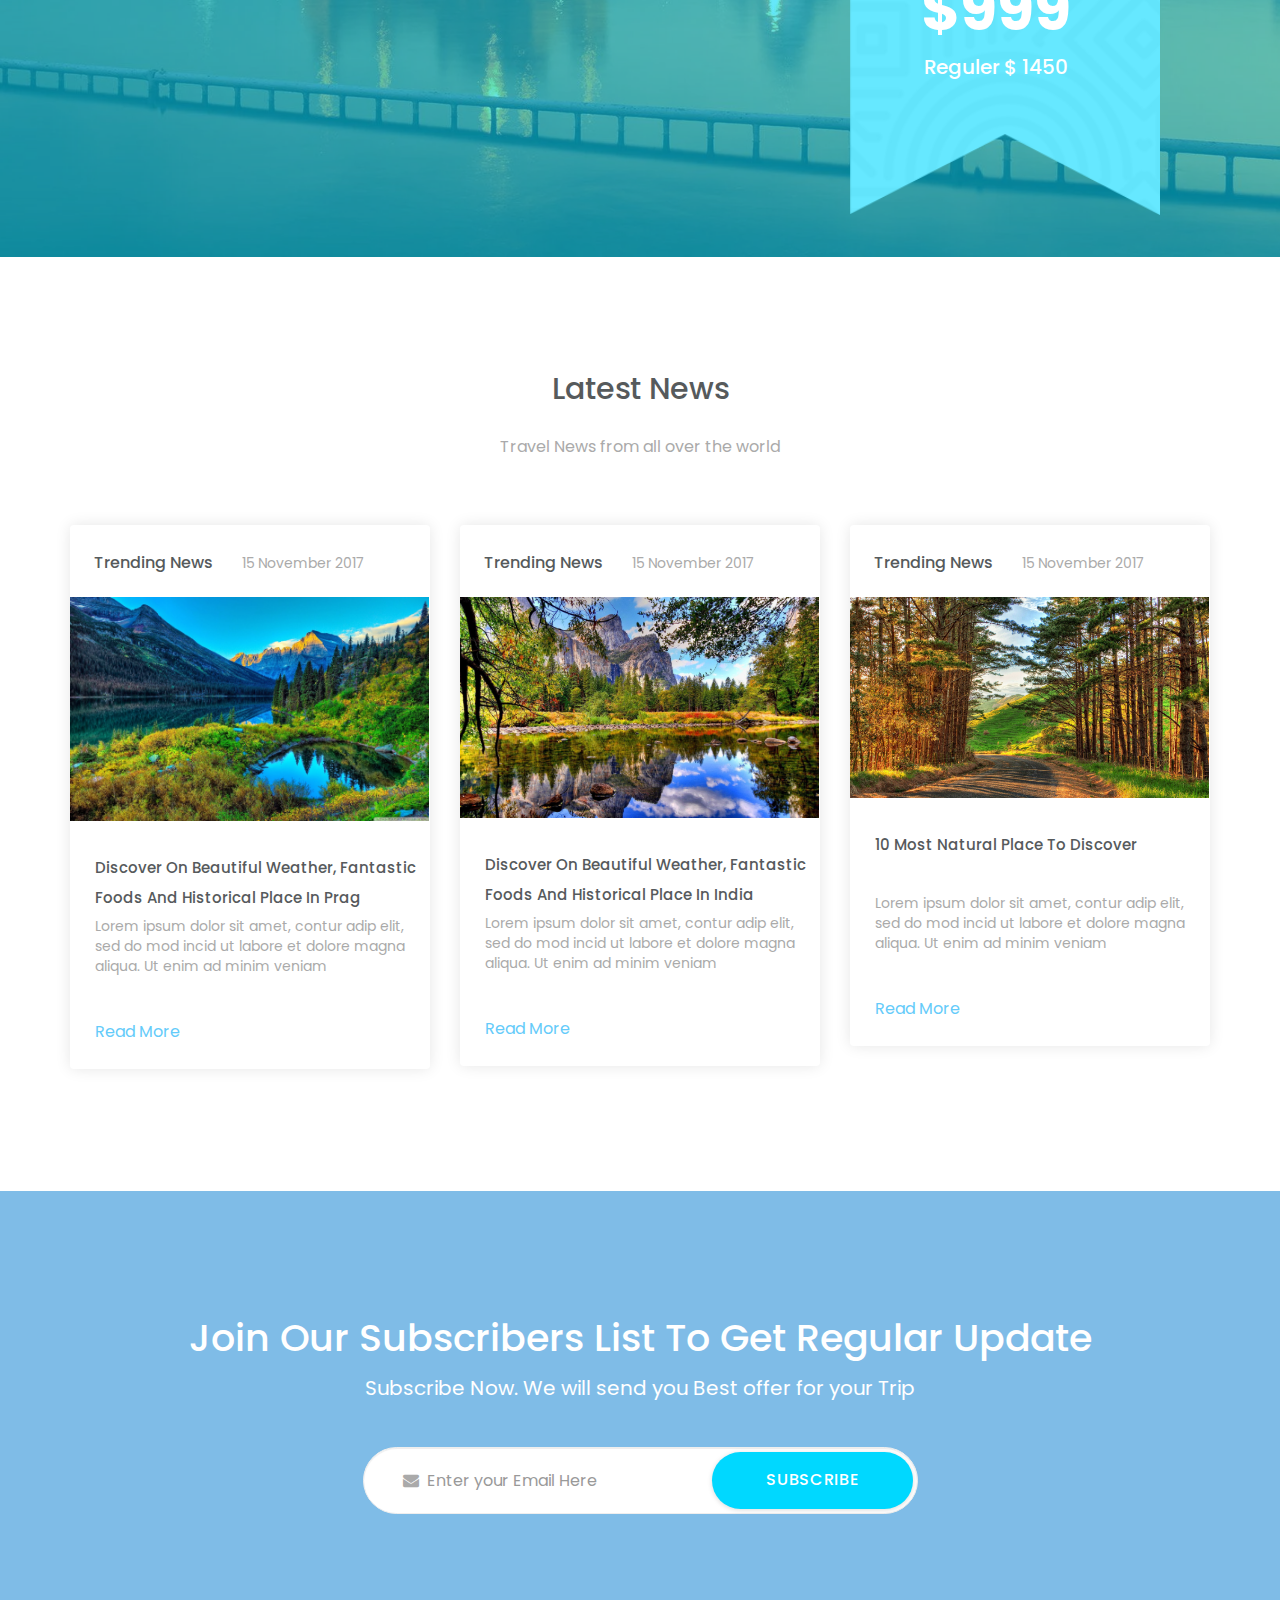
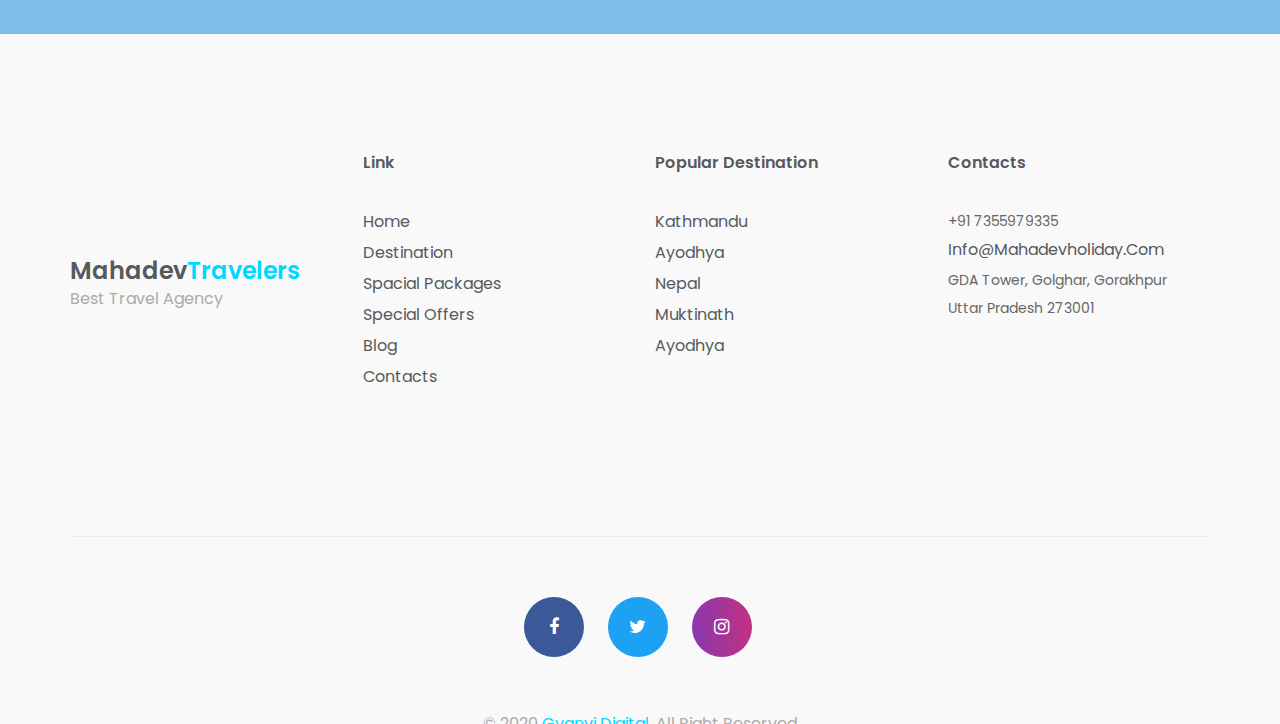
==== commit 33303114: "first commit" ====
--- a/index.html
+++ b/index.html
@@ -14,7 +14,7 @@
 		<link href="https://fonts.googleapis.com/css?family=Poppins:100,200,300,400,500,600,700,800,900" rel="stylesheet" />
 
 		<!-- TITLE OF SITE -->
-		<title>Travel</title>
+		<title>Mahadev Travelers</title>
 
 		<!-- favicon img -->
 		<link rel="shortcut icon" type="image/icon" href="assets/logo/favicon.png"/>
@@ -74,7 +74,7 @@
 						<div class="col-sm-2">
 							<div class="logo">
 								<a href="index.html">
-									tour<span>Nest</span>
+									Mahadev<span>Travelers</span>
 								</a>
 							</div><!-- /.logo-->
 						</div><!-- /.col-->
@@ -191,26 +191,14 @@
 														<div class="travel-select-icon">
 															<select class="form-control ">
 
-															  	<option value="default">enter your destination country</option><!-- /.option-->
-
-															  	<option value="turkey">turkey</option><!-- /.option-->
-
-															  	<option value="russia">russia</option><!-- /.option-->
-															  	<option value="egept">egypt</option><!-- /.option-->
-
-															</select><!-- /.select-->
-														</div><!-- /.travel-select-icon -->
-
-														<div class="travel-select-icon">
-															<select class="form-control ">
-
-															  	<option value="default">enter your destination location</option><!-- /.option-->
-
-															  	<option value="istambul">istambul</option><!-- /.option-->
-
-															  	<option value="mosko">mosko</option><!-- /.option-->
-															  	<option value="cairo">cairo</option><!-- /.option-->
-
+															  	<option value="default">enter your destination Address</option><!-- /.option-->
+																<option value="Kathmandu">Kathmandu</option><!-- /.option-->
+																  <option value="Ayodhya">Ayodhya</option><!-- /.option-->
+																	<option value="Nepal">Nepal</option><!-- /.option-->
+																	<option value="Muktinath">Muktinath</option><!-- /.option-->
+																	<option value="Ayodhya">UttraKhand</option><!-- /.option-->
+																	<option value="Nepal">Banarash</option><!-- /.option-->
+																	
 															</select><!-- /.select-->
 														</div><!-- /.travel-select-icon -->
 
@@ -667,91 +655,52 @@
 							Duis aute irure dolor in  velit esse cillum dolore eu fugiat nulla.  
 						</p>
 					</div><!--/.gallery-header-->
-					<div class="gallery-box">
-						<div class="gallery-content">
-						  	<div class="filtr-container">
-						  		<div class="row">
-
-						  			<div class="col-md-6">
-						  				<div class="filtr-item">
-											<img src="assets/images/gallary/kedarnath-temple-570-320.webp" style="width: 570px; height: 320px;" alt="portfolio image"/>
-											<div class="item-title">
-												<a href="#">
-													china
-												</a>
-												<p><span>20 tours</span><span>15 places</span></p>
-											</div><!-- /.item-title -->
-										</div><!-- /.filtr-item -->
-						  			</div><!-- /.col -->
-
-						  			<div class="col-md-6">
-						  				<div class="filtr-item">
-											<img src="assets/images/gallary/temple570-320.webp" alt="portfolio image" style="width: 570px; height: 320px;" alt="portfolio image" />
-											<div class="item-title">
-												<a href="#">
-													venuzuala
-												</a>
-												<p><span>12 tours</span><span>9 places</span></p>
-											</div> <!-- /.item-title-->
-										</div><!-- /.filtr-item -->
-						  			</div><!-- /.col -->
-
-						  			<div class="col-md-4">
-						  				<div class="filtr-item">
-											<img src="assets/images/gallary/g3.jpg" alt="portfolio image"/>
-											<div class="item-title">
-												<a href="#">
-													brazil
-												</a>
-												<p><span>25 tours</span><span>10 places</span></p>
-											</div><!-- /.item-title -->
-										</div><!-- /.filtr-item -->
-						  			</div><!-- /.col -->
-
-						  			<div class="col-md-4">
-						  				<div class="filtr-item">
-											<img src="assets/images/gallary/g4.jpg" alt="portfolio image"/>
-											<div class="item-title">
-												<a href="#">
-													australia 
-												</a>
-												<p><span>18 tours</span><span>9 places</span></p>
-											</div> <!-- /.item-title-->
-										</div><!-- /.filtr-item -->
-						  			</div><!-- /.col -->
-
-						  			<div class="col-md-4">
-						  				<div class="filtr-item">
-											<img src="assets/images/gallary/g5.jpg" alt="portfolio image"/>
-											<div class="item-title">
-												<a href="#">
-													netharland
-												</a>
-												<p><span>14 tours</span><span>12 places</span></p>
-											</div> <!-- /.item-title-->
-										</div><!-- /.filtr-item -->
-						  			</div><!-- /.col -->
-
-						  			<div class="col-md-8">
-						  				<div class="filtr-item">
-											<img src="assets/images/home/traveler1920-1000.webp" alt="portfolio image" style="width: 770px; height: 320px;"/>
-											<div class="item-title">
-												<a href="#">
-													turkey
-												</a>
-												<p><span>14 tours</span><span>6 places</span></p>
-											</div> <!-- /.item-title-->
-										</div><!-- /.filtr-item -->
-						  			</div><!-- /.col -->
-
-						  		</div><!-- /.row -->
-
-						  	</div><!-- /.filtr-container-->
-						</div><!-- /.gallery-content -->
-					</div><!--/.galley-box-->
+					
 				</div><!--/.gallery-details-->
+				
 			</div><!--/.container-->
-
+			<div class="" style="  display: flex; place-content: center; width: cover; place-items: center; margin-top: -30px;   padding: 10px;">
+				<div class="" style="width: auto;   text-align: center; height: full;  ">
+					<!--post start-->
+				<div class="toor-img-box" style="margin: 2%; width: 450px; height: 300px; overflow: hidden; border-radius: 10px; display: inline-block; background-image: url('/assets/images/home/ram-mandir.jpeg'); background-position: center; background-size: cover;">
+				<div style="background-color: rgba(174, 172, 172, 0.856); margin-top: 240px; height: 60px; text-align: start; padding: 2px 10px; ">
+				<h3 style="color: white; text-shadow:2px 2px black;">Ram Mandir</h3>
+				<h5 style="color: white; text-shadow:2px 2px black;">Ayodhya</h5>
+				</div>
+				</div>
+				<div class="toor-img-box" style="margin: 2%; width: 450px; height: 300px; overflow: hidden; border-radius: 10px; display: inline-block; background-image: url('/assets/images/home/Locknow-imambada.avif'); background-position: center; background-size: cover;">
+				<div style="background-color: rgba(174, 172, 172, 0.856); margin-top: 240px; height: 60px; text-align: start; padding: 2px 10px; ">
+				<h3 style="color: white; text-shadow:2px 2px black;">Imambada</h3>
+				<h5 style="color: white; text-shadow:2px 2px black;">Locknow</h5>
+				</div>
+				</div>
+				<div class="toor-img-box" style="margin: 2%; width: 450px; height: 300px; overflow: hidden; border-radius: 10px; display: inline-block; background-image: url('/assets/images/home/Kedarnath-Temple.jpg'); background-position: center; background-size: cover;">
+				<div style="background-color: rgba(174, 172, 172, 0.856); margin-top: 240px; height: 60px; text-align: start; padding: 2px 10px; ">
+				<h3 style="color: white; text-shadow:2px 2px black;">Kedar-Nath</h3>
+				<h5 style="color: white; text-shadow:2px 2px black;">Uttarakhand</h5>
+				</div>
+				</div>
+				<div class="toor-img-box" style="margin: 2%; width: 450px; height: 300px; overflow: hidden; border-radius: 10px; display: inline-block; background-image: url('/assets/images/home/kathmandu-pokhra.jpeg'); background-position: center; background-size: cover;">
+				<div style="background-color: rgba(174, 172, 172, 0.856); margin-top: 240px; height: 60px; text-align: start; padding: 2px 10px; ">
+				<h3 style="color: white; text-shadow:2px 2px black;">Kathmandu</h3>
+				<h5 style="color: white; text-shadow:2px 2px black;">Nepal</h5>
+				</div>
+				</div>
+				<div class="toor-img-box" style="margin: 2%; width: 450px; height: 300px; overflow: hidden; border-radius: 10px; display: inline-block; background-image: url('/assets/images/home/mukti-nath.jpeg'); background-position: center; background-size: cover;">
+				<div style="background-color: rgba(174, 172, 172, 0.856); margin-top: 240px; height: 60px; text-align: start; padding: 2px 10px; ">
+				<h3 style="color: white; text-shadow:2px 2px black;">Mukti-Nath</h3>
+				<h5 style="color: white; text-shadow:2px 2px black;">Nepal</h5>
+				</div>
+				</div>
+				<div class="toor-img-box" style="margin: 2%; width: 450px; height: 300px; overflow: hidden; border-radius: 10px; display: inline-block; background-image: url('/assets/images/home/Taj-Mahal-India.webp'); background-position: center; background-size: cover;">
+				<div style="background-color: rgba(174, 172, 172, 0.856); margin-top: 240px; height: 60px; text-align: start; padding: 2px 10px; ">
+				<h3 style="color: white; text-shadow:2px 2px black;">Taj-Mahal</h3>
+				<h5 style="color: white; text-shadow:2px 2px black;">Agra</h5>
+				</div>
+				</div>
+				
+			</div>
+			</div>
 		</section><!--/.gallery-->
 		<!--gallery end-->
 
@@ -762,7 +711,7 @@
 				<div class="row">
 					<div class="col-sm-12">
 						<div class="dicount-offer-content text-center">
-							<h2>Join with us within 21 January, 2018 and get upto 40% Discount</h2>
+							<h2>Join with us within 21 March, 2024 and get upto 40% Discount</h2>
 							<div class="campaign-timer">
 								<div id="timer">
 									<div class="time time-after" id="days">
@@ -810,9 +759,9 @@
 
 						<div class="col-md-4 col-sm-6">
 							<div class="single-package-item">
-								<img src="assets/images/packages/p1.jpg" alt="package-place">
+								<img src="assets/images/toor-img/chitwani.jpg" alt="package-place">
 								<div class="single-package-item-txt">
-									<h3>italy <span class="pull-right">$499</span></h3>
+									<h3>Chitwan<span class="pull-right">$1099</span></h3>
 									<div class="packages-para">
 										<p>
 											<span>
@@ -849,9 +798,9 @@
 
 						<div class="col-md-4 col-sm-6">
 							<div class="single-package-item">
-								<img src="assets/images/packages/p2.jpg" alt="package-place">
+								<img src="assets/images/toor-img/Kathmandu.webp" alt="package-place">
 								<div class="single-package-item-txt">
-									<h3>england <span class="pull-right">$1499</span></h3>
+									<h3>Kathmandu <span class="pull-right">$1499</span></h3>
 									<div class="packages-para">
 										<p>
 											<span>
@@ -888,9 +837,9 @@
 						
 						<div class="col-md-4 col-sm-6">
 							<div class="single-package-item">
-								<img src="assets/images/packages/p3.jpg" alt="package-place">
+								<img src="assets/images/toor-img/lumbani.jpg" alt="package-place">
 								<div class="single-package-item-txt">
-									<h3>france <span class="pull-right">$1199</span></h3>
+									<h3>Lumbani <span class="pull-right">$1199</span></h3>
 									<div class="packages-para">
 										<p>
 											<span>
@@ -927,9 +876,9 @@
 						
 						<div class="col-md-4 col-sm-6">
 							<div class="single-package-item">
-								<img src="assets/images/packages/p4.jpg" alt="package-place">
+								<img src="assets/images/toor-img/pokhra.webp" alt="package-place">
 								<div class="single-package-item-txt">
-									<h3>india <span class="pull-right">$799</span></h3>
+									<h3>Pokhra <span class="pull-right">$799</span></h3>
 									<div class="packages-para">
 										<p>
 											<span>
@@ -966,9 +915,9 @@
 						
 						<div class="col-md-4 col-sm-6">
 							<div class="single-package-item">
-								<img src="assets/images/packages/p5.jpg" alt="package-place">
+								<img src="assets/images/toor-img/prem-mandir.jpg" alt="package-place">
 								<div class="single-package-item-txt">
-									<h3>spain <span class="pull-right">$999</span></h3>
+									<h3>Vrindavan <span class="pull-right">$999</span></h3>
 									<div class="packages-para">
 										<p>
 											<span>
@@ -1005,9 +954,9 @@
 						
 						<div class="col-md-4 col-sm-6">
 							<div class="single-package-item">
-								<img src="assets/images/packages/p6.jpg" alt="package-place">
+								<img src="assets/images/toor-img/kashi-temple.jpeg" alt="package-place">
 								<div class="single-package-item-txt">
-									<h3>thailand <span class="pull-right">$799</span></h3>
+									<h3>Banarash <span class="pull-right">$799</span></h3>
 									<div class="packages-para">
 										<p>
 											<span>
@@ -1375,7 +1324,7 @@
 									<div class="thumbnail">
 										<h2>trending news <span>15 november 2017</span></h2>
 										<div class="thumbnail-img">
-											<img src="assets/images/blog/b1.jpg" alt="blog-img">
+											<img src="assets/images/toor-img/natural1.jpeg" alt="blog-img">
 											<div class="thumbnail-img-overlay"></div><!--/.thumbnail-img-overlay-->
 										
 										</div><!--/.thumbnail-img-->
@@ -1401,7 +1350,7 @@
 									<div class="thumbnail">
 										<h2>trending news <span>15 november 2017</span></h2>
 										<div class="thumbnail-img">
-											<img src="assets/images/blog/b2.jpg" alt="blog-img">
+											<img src="assets/images/toor-img/natural2.jpg" alt="blog-img">
 											<div class="thumbnail-img-overlay"></div><!--/.thumbnail-img-overlay-->
 										
 										</div><!--/.thumbnail-img-->
@@ -1426,7 +1375,7 @@
 									<div class="thumbnail">
 										<h2>trending news <span>15 november 2017</span></h2>
 										<div class="thumbnail-img">
-											<img src="assets/images/blog/b3.jpg" alt="blog-img">
+											<img src="assets/images/toor-img/natural4.jpg" alt="blog-img">
 											<div class="thumbnail-img-overlay"></div><!--/.thumbnail-img-overlay-->
 										
 										</div><!--/.thumbnail-img-->
@@ -1491,7 +1440,7 @@
 							<div class="single-footer-item">
 								<div class="footer-logo">
 									<a href="index.html">
-										tour<span>Nest</span>
+										Mahadev<span>Travelers</span>
 									</a>
 									<p>
 										best travel agency
@@ -1519,11 +1468,11 @@
 							<div class="single-footer-item">
 								<h2>popular destination</h2>
 								<div class="single-footer-txt">
-									<p><a href="#">china</a></p>
-									<p><a href="#">venezuela</a></p>
-									<p><a href="#">brazil</a></p>
-									<p><a href="#">australia</a></p>
-									<p><a href="#">london</a></p>
+									<p><a href="#">Kathmandu</a></p>
+									<p><a href="#">Ayodhya</a></p>
+									<p><a href="#">Nepal</a></p>
+									<p><a href="#">Muktinath </a></p>
+									<p><a href="#">Ayodhya</a></p>
 								</div><!--/.single-footer-txt-->
 							</div><!--/.single-footer-item-->
 						</div><!--/.col-->
@@ -1532,10 +1481,10 @@
 							<div class="single-footer-item text-center">
 								<h2 class="text-left">contacts</h2>
 								<div class="single-footer-txt text-left">
-									<p>+1 (300) 1234 6543</p>
-									<p class="foot-email"><a href="#">info@tnest.com</a></p>
-									<p>North Warnner Park 336/A</p>
-									<p>Newyork, USA</p>
+									<p>+91 7355979335</p>
+									<p class="foot-email"><a href="#">info@mahadevholiday.com</a></p>
+									<p>GDA Tower, Golghar, Gorakhpur</p>
+									<p>Uttar Pradesh 273001</p>
 								</div><!--/.single-footer-txt-->
 							</div><!--/.single-footer-item-->
 						</div><!--/.col-->
@@ -1550,7 +1499,7 @@
 		                <li><a href="#" target="_blank" class="foot-icon-bg-2"><i class="fa fa-twitter"></i></a></li>
 		                <li><a href="#" target="_blank" class="foot-icon-bg-3"><i class="fa fa-instagram"></i></a></li>
 		        	</ul>
-		        	<p>&copy; 2017 <a href="https://www.themesine.com">ThemeSINE</a>. All Right Reserved</p>
+		        	<p>&copy; 2020 <a href="https://www.themesine.com">Gyanvi Digital</a>. All Right Reserved</p>
 
 		        </div><!--/.foot-icons-->
 				<div id="scroll-Top">
--- a/assets/css/style.css
+++ b/assets/css/style.css
@@ -1557,3 +1557,10 @@
 
 
 /*========================Thank you=================*/
+.toor-img-box{
+    transition: 0.5s;
+}
+.toor-img-box:hover{
+    box-shadow: 1px 0px 5px 1px black;
+   
+}--- a/assets/css/responsive.css
+++ b/assets/css/responsive.css
@@ -1,210 +1,209 @@
-@media screen and (max-width:1366px){-	--}/*max-width:1366px*/----@media screen and (max-width:1200px){--	--}/*max-width:1200px*/----@media screen and (max-width:1199px){--	.travel-budget h3 {font-size: 15px;}-	.price_filter {margin-top: 5px;}-	.travel-select-icon select, .travel-check-icon input {font-size: 12px;}-	.travel-select-icon:after { padding: 10px 3px;}-	.single-tab-select-box h2 {font-size: 15px;}--	.item-title { bottom: 6%;left: 15px;}--	.thumbnail h2 {line-height: 1.5;}-	.blog-content .thumbnail { height: 540px;}-	.blog-content .caption .blog-txt a { padding-bottom: 0px;margin-top:0px;}-	-}/*max-width:1199px*/--@media screen and (max-width:1100px){--    --}/*max-width:1100px*/----@media screen and (max-width:1099px){--    --}/*max-width:1099px*/--@media screen and (max-width:1024px){---}/*max-width:1024px*/------@media screen and (max-width:992px){---}/*max-width:992px*/------@media screen and (max-width:991px){--	.main-menu .nav li {padding: 20px 5px 0px;}-	.navbar-collapse {padding-right: 40px;padding-left: 0px;}-	.main-menu .nav li a {font-size:13px;padding: 11px 1px 29px;}-	.book-btn {width: 100px;font-size: 13px;}--	.about-us h2 { font-size: 64px;}--	.price_slider_amount > input[type="text"] {width: 160px;}--	/*.appsLand-btn {padding: 17px 35px;}*/--	.single-special-shape-txt {left: 25px;}--}/*max-width:991px*/----@media screen and (max-width:768px){---}/*max-width:768px*/------@media screen and (max-width:767px){-	#sticky-wrapper{background: rgba(77,78,84,1);}-	.sticky-wrapper .navbar-collapse.collapse.in{background: rgba(77,78,84,1);width: 112%;margin-left: -14px;padding-left: 27px;}-	.logo {float: left;}-	.main-menu .navbar-toggle {float: right;margin: 17px 0;}-	.navbar-collapse {padding-right: 15px;padding-left: 15px;}-	.main-menu .nav li a {font-size: 14px;padding: 0px 1px 10px;display: inline-block;}-	.sticky-wrapper.is-sticky .main-menu .nav a:before {bottom: 0px;}--	.about-us h2 {font-size: 43px;}-	.about-us-txt { max-width: 450px;}--	.travel-budget h3 {margin-bottom: 20px;}--	.single-service-box {flex-direction: column;height: auto;}-	.service-content {margin: 0 auto; margin-top: 30px;}--	.single-package-item {max-width: 450px;margin: 0 auto;margin-bottom: 30px;}--	.single-special-offer {margin-bottom: 30px;}--	.home1-testm-single {max-width: 345px;margin: 0 auto;}--	.blog-content {max-width: 400px;margin: 30px auto;}-	.blog-content .thumbnail .thumbnail-img img,.thumbnail-img-overlay{width: 100%; margin-left: 0px;}-	.thumbnail-img-overlay{left: 0px;}-	-	.single-footer-item {margin-bottom: 30px;}-	.footer-logo {padding-top: 0;}--}/*max-width:767px*/----@media screen and (max-width: 660px){--	.home1-testm-single {max-width: 350px;margin: 0 auto;}-	.main-menu .nav li a {font-size: 14px;}--}/*max-width:660px*/----@media screen and (max-width: 640px){-	-	.desc-tabs .nav-tabs>li>a { padding: 17px 10px 17px 10px;}--	.blog-head h2 {font-size: 18px;}--}/*max-width:640px*/----@media screen and (max-width: 540px){--	.filtr-item {max-width: 350px;margin: 0 auto;}--	.subscribe-title h2 {font-size: 28px;}--}/*max-width:540px*/--@media screen and (max-width: 480px){--	.about-us h2 {font-size: 30px;}--	.time-after:after{display: none;}--	.single-package-item {max-width: 350px;margin: 0 auto;margin-bottom: 30px;}--	.single-special-shape-txt {left: 30px;}--}/*max-width:480px*/----@media screen and (max-width: 440px){-	.desc-tabs .nav-tabs>li>a,.desc-tabs .nav-tabs>li.active>a { padding: 17px 10px 17px 10px;font-size:12px;}-	.nav-tabs {border-bottom: 0;}--	.single-trip-circle:nth-child(2){margin-left: 0px;}-	.trip-circle {flex-direction: column;}-	.about-view.travel-btn {width: 150px;}-	-	.filtr-item {max-width: 250px;}--	.home1-testm-txt p {font-size:14px;max-width:180px;}--	.dicount-offer-content h2 {font-size: 24px;}--	.single-package-item {max-width: 250px;margin: 0 auto;margin-bottom: 30px;}--	.about-view.packages-btn.offfer-btn { margin-right: 10px;}--	.custom-input-group .subscribe-btn {float: left;top: 76px;}-	.custom-input-group .form-control {padding-right: 0px;font-size: 13px;}---}/*max-width:400px*/----@media screen and (max-width:350px){-	-	.travel-select-icon select, .travel-check-icon input {font-size: 10px;}-	.travel-check-icon:after{ padding: 10px 5px;}--	.subscribe-title h2 {font-size: 20px;}-	.subscribe-title p {font-size: 14px;}-	-	-}/*max-width:350px*/--@media screen and  (max-width: 320px){-	.dicount-offer-content h2 {font-size: 16px;}--}/*max-width:320px*/---+@media screen and (max-width:1366px){
+	
+
+}/*max-width:1366px*/
+
+
+
+@media screen and (max-width:1200px){
+
+	
+
+}/*max-width:1200px*/
+
+
+
+@media screen and (max-width:1199px){
+
+	.travel-budget h3 {font-size: 15px;}
+	.price_filter {margin-top: 5px;}
+	.travel-select-icon select, .travel-check-icon input {font-size: 12px;}
+	.travel-select-icon:after { padding: 10px 3px;}
+	.single-tab-select-box h2 {font-size: 15px;}
+
+	.item-title { bottom: 6%;left: 15px;}
+
+	.thumbnail h2 {line-height: 1.5;}
+	.blog-content .thumbnail { height: 540px;}
+	.blog-content .caption .blog-txt a { padding-bottom: 0px;margin-top:0px;}
+	
+}/*max-width:1199px*/
+
+@media screen and (max-width:1100px){
+
+    
+
+}/*max-width:1100px*/
+
+
+
+@media screen and (max-width:1099px){
+
+    
+
+}/*max-width:1099px*/
+
+@media screen and (max-width:1024px){
+
+
+}/*max-width:1024px*/
+
+
+
+
+
+@media screen and (max-width:992px){
+
+
+}/*max-width:992px*/
+
+
+
+
+
+@media screen and (max-width:991px){
+
+	.main-menu .nav li {padding: 20px 5px 0px;}
+	.navbar-collapse {padding-right: 40px;padding-left: 0px;}
+	.main-menu .nav li a {font-size:13px;padding: 11px 1px 29px;}
+	.book-btn {width: 100px;font-size: 13px;}
+
+	.about-us h2 { font-size: 64px;}
+
+	.price_slider_amount > input[type="text"] {width: 160px;}
+
+	/*.appsLand-btn {padding: 17px 35px;}*/
+
+	.single-special-shape-txt {left: 25px;}
+
+}/*max-width:991px*/
+
+
+
+@media screen and (max-width:768px){
+
+
+}/*max-width:768px*/
+
+
+
+
+
+@media screen and (max-width:767px){
+	#sticky-wrapper{background: rgba(77,78,84,1);}
+	.sticky-wrapper .navbar-collapse.collapse.in{background: rgba(77,78,84,1);width: 112%;margin-left: -14px;padding-left: 27px;}
+	.logo {float: left;}
+	.main-menu .navbar-toggle {float: right;margin: 17px 0;}
+	.navbar-collapse {padding-right: 15px;padding-left: 15px;}
+	.main-menu .nav li a {font-size: 14px;padding: 0px 1px 10px;display: inline-block;}
+	.sticky-wrapper.is-sticky .main-menu .nav a:before {bottom: 0px;}
+
+	.about-us h2 {font-size: 43px;}
+	.about-us-txt { max-width: 450px;}
+
+	.travel-budget h3 {margin-bottom: 20px;}
+
+	.single-service-box {flex-direction: column;height: auto;}
+	.service-content {margin: 0 auto; margin-top: 30px;}
+
+	.single-package-item {max-width: 450px;margin: 0 auto;margin-bottom: 30px;}
+
+	.single-special-offer {margin-bottom: 30px;}
+
+	.home1-testm-single {max-width: 345px;margin: 0 auto;}
+
+	.blog-content {max-width: 400px;margin: 30px auto;}
+	.blog-content .thumbnail .thumbnail-img img,.thumbnail-img-overlay{width: 100%; margin-left: 0px;}
+	.thumbnail-img-overlay{left: 0px;}
+	
+	.single-footer-item {margin-bottom: 30px;}
+	.footer-logo {padding-top: 0;}
+
+}/*max-width:767px*/
+
+
+
+@media screen and (max-width: 660px){
+
+	.home1-testm-single {max-width: 350px;margin: 0 auto;}
+	.main-menu .nav li a {font-size: 14px;}
+
+}/*max-width:660px*/
+
+
+
+@media screen and (max-width: 640px){
+	
+	.desc-tabs .nav-tabs>li>a { padding: 17px 10px 17px 10px;}
+
+	.blog-head h2 {font-size: 18px;}
+
+}/*max-width:640px*/
+
+
+
+@media screen and (max-width: 540px){
+
+	.filtr-item {max-width: 350px;margin: 0 auto;}
+
+	.subscribe-title h2 {font-size: 28px;}
+
+}/*max-width:540px*/
+
+@media screen and (max-width: 480px){
+
+	.about-us h2 {font-size: 30px;}
+
+	.time-after:after{display: none;}
+
+	.single-package-item {max-width: 350px;margin: 0 auto;margin-bottom: 30px;}
+
+	.single-special-shape-txt {left: 30px;}
+
+}/*max-width:480px*/
+
+
+
+@media screen and (max-width: 440px){
+	.desc-tabs .nav-tabs>li>a,.desc-tabs .nav-tabs>li.active>a { padding: 17px 10px 17px 10px;font-size:12px;}
+	.nav-tabs {border-bottom: 0;}
+
+	.single-trip-circle:nth-child(2){margin-left: 0px;}
+	.trip-circle {flex-direction: column;}
+	.about-view.travel-btn {width: 150px;}
+	
+	.filtr-item {max-width: 250px;}
+
+	.home1-testm-txt p {font-size:14px;max-width:180px;}
+
+	.dicount-offer-content h2 {font-size: 24px;}
+
+	.single-package-item {max-width: 250px;margin: 0 auto;margin-bottom: 30px;}
+
+	.about-view.packages-btn.offfer-btn { margin-right: 10px;}
+
+	.custom-input-group .subscribe-btn {float: left;top: 76px;}
+	.custom-input-group .form-control {padding-right: 0px;font-size: 13px;}
+
+
+}/*max-width:400px*/
+
+
+
+@media screen and (max-width:350px){
+	
+	.travel-select-icon select, .travel-check-icon input {font-size: 10px;}
+	.travel-check-icon:after{ padding: 10px 5px;}
+
+	.subscribe-title h2 {font-size: 20px;}
+	.subscribe-title p {font-size: 14px;}
+	
+	
+}/*max-width:350px*/
+
+@media screen and  (max-width: 320px){
+	.dicount-offer-content h2 {font-size: 16px;}
+
+}/*max-width:320px*/
+
+
